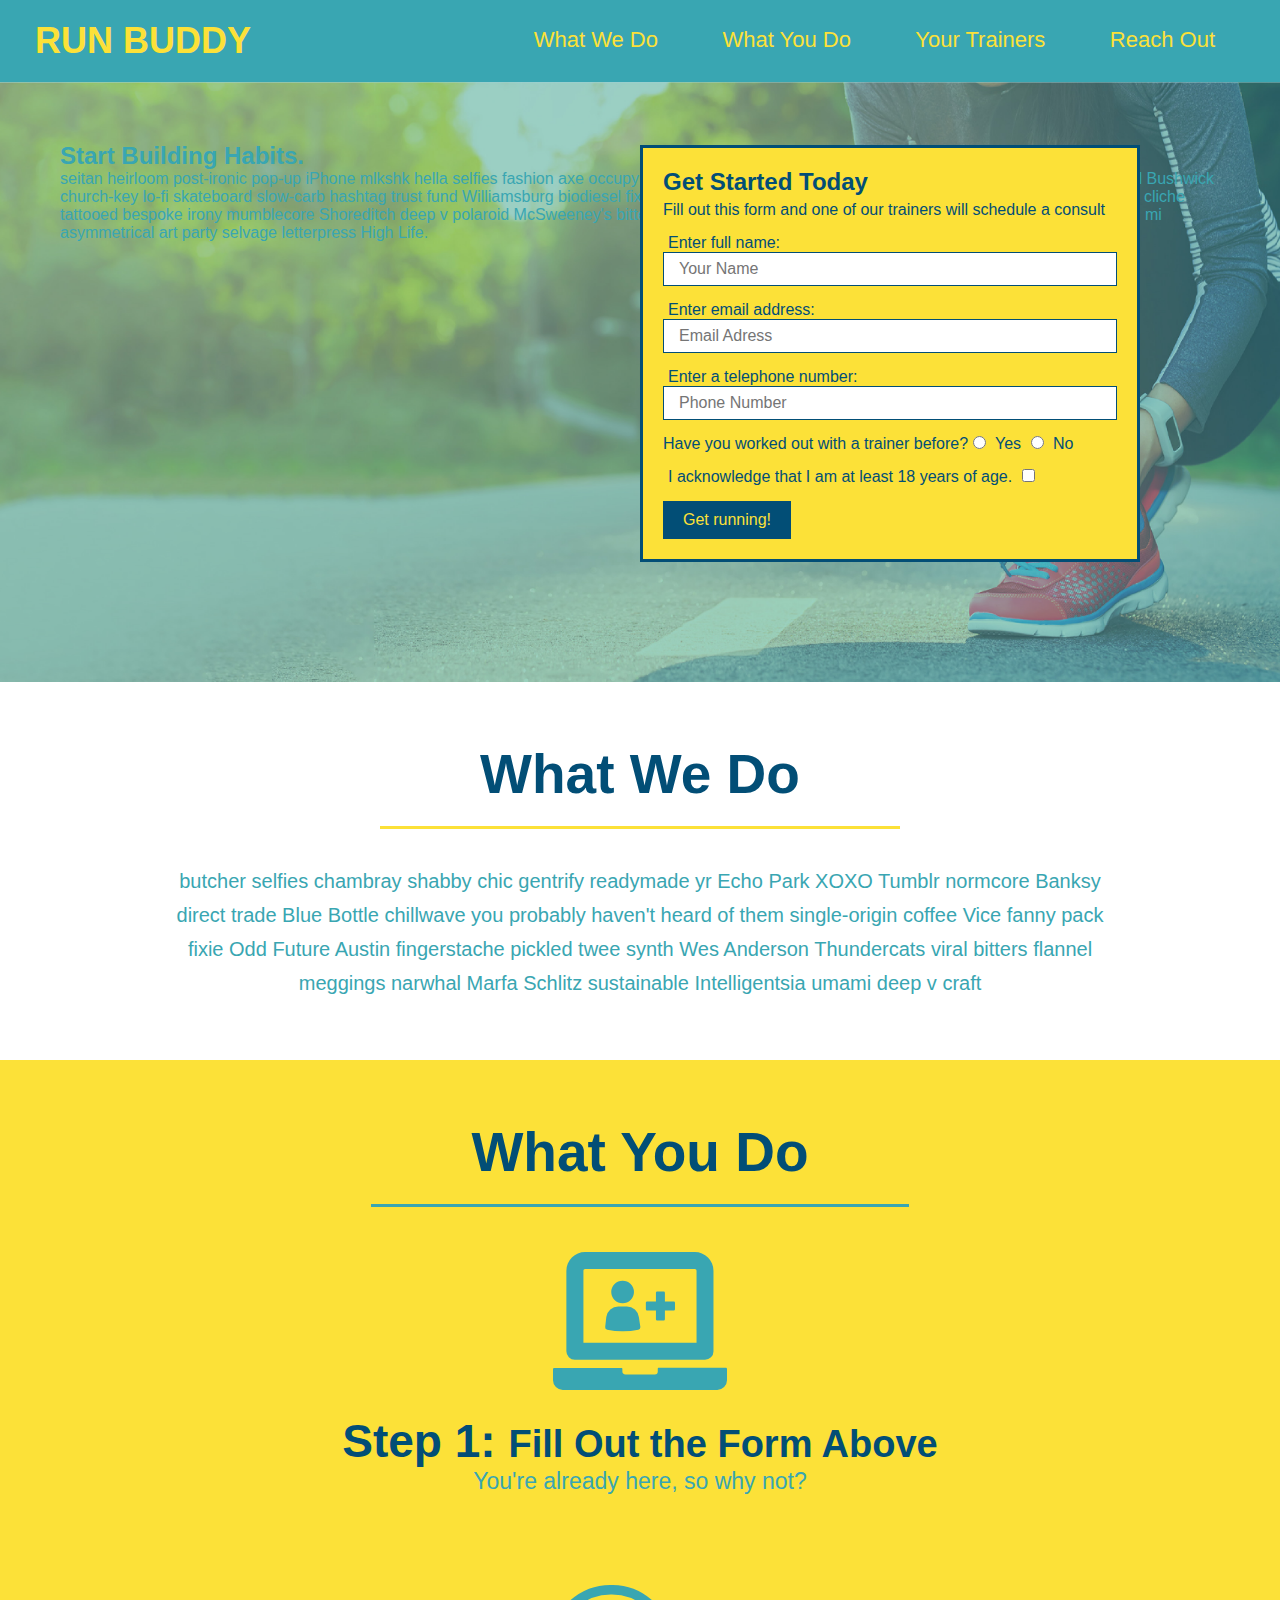
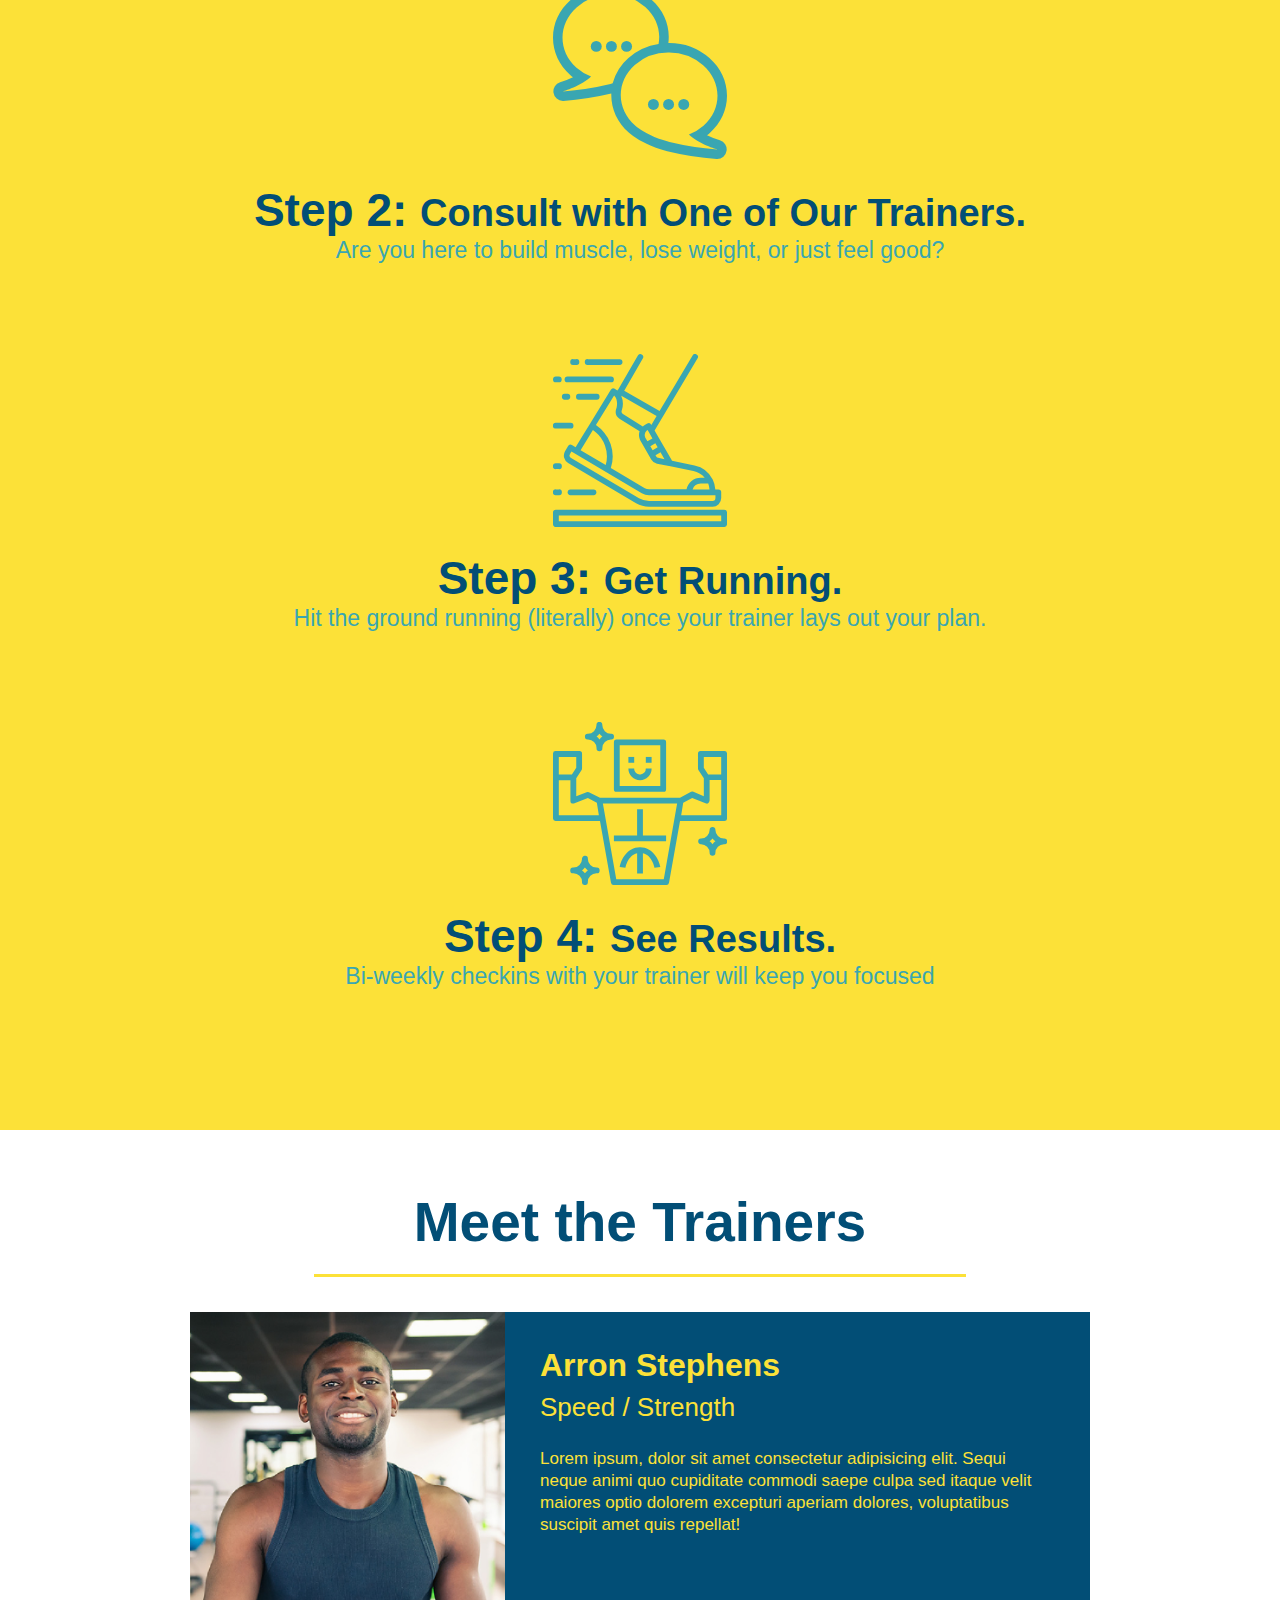
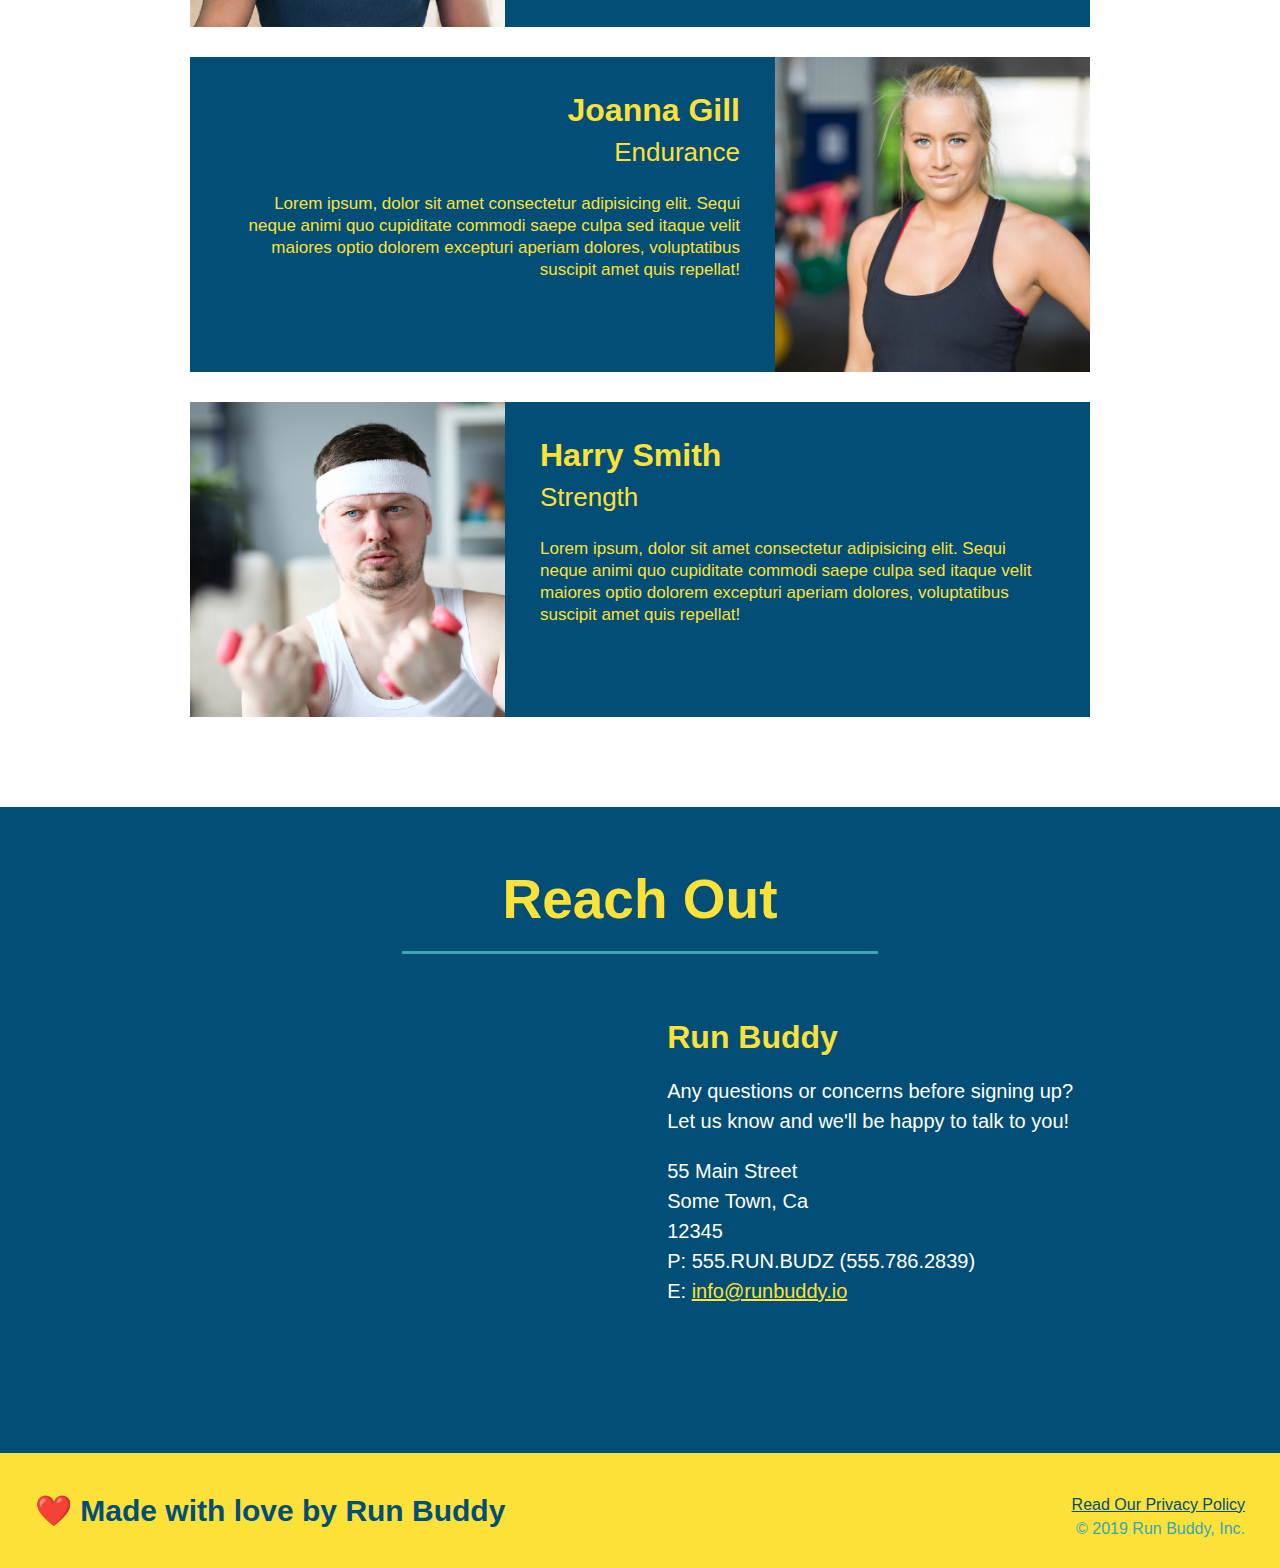
==== index.html @ 51c4d9de "add content to hero, replace image" ====
<!DOCTYPE html>
<html lang="en">
    <head>
        <meta charset="UTF-8" />
        <link rel="stylesheet" href="./assets/css/style.css" />
        <title>Run Buddy</title>
    </head>

    <body>
        <!--navigation-->
        <header>
            <h1>
                <a href="/">RUN BUDDY</a>
            </h1>
            <nav>
                <!--Unordered list element-->
                <ul>
                    <!--List item element-->
                    <li>
                        <!--Anchor element-->
                        <a href="./index.html#what-we-do">What We Do</a>
                    </li>
                    <li>
                        <a href="./index.html#what-you-do">What You Do</a>
                    </li>
                    <li>
                        <a href="./index.html#your-trainers">Your Trainers</a>
                    </li>
                    <li>
                        <a href="./index.html#reach-out">Reach Out</a>
                    </li>
                </ul>
            </nav>
        </header>

        <!--hero/jumbotron-->
        <section class="hero">
            <div class="hero-cta">
                <h2>Start Building Habits.</h2>
                <p>
                    seitan heirloom post-ironic pop-up iPhone mlkshk hella selfies fashion axe occupy readymade put a bird on it messenger bag Wes Anderson Schlitz plaid Bushwick church-key lo-fi skateboard slow-carb hashtag trust fund Williamsburg biodiesel fixie farm-to-table 8-bit banjo XOXO Banksy chillwave bicycle rights retro cliche tattooed bespoke irony mumblecore Shoreditch deep v polaroid McSweeney's bitters cray gentrify tofu Marfa you probably haven't heard of them yr banh mi asymmetrical art party selvage letterpress High Life.
                </p>
            </div>
            <div class="hero-form">
                <h3>Get Started Today</h3>
                <p>Fill out this form and one of our trainers will schedule a consult</p>
                <!--Add form element-->
                <form>
                    <!--Name entry-->
                    <label for="name">Enter full name:</label>
                    <input type="text" placeholder="Your Name" name="name" id="name" class="form-input" >

                    <!--Email entry-->
                    <label for="email">Enter email address:</label>
                    <input type="email" placeholder="Email Adress" name="email" id="email" class="form-input" >

                    <!--Phone entry-->
                    <label for="phone">Enter a telephone number:</label>
                    <input type="tel" placeholder="Phone Number" name="phone" id="phone" class="form-input"  >

                    <!--Radio button for working with trainer-->
                    <p>
                        Have you worked out with a trainer before?
                        <!--Radio Yes-->
                        <input type="radio" name="trainer-confirm" id="trainer-yes" />
                        <label for="trainer-yes">Yes</label>
                        <!--Radio No-->
                        <input type="radio" name="trainer-confirm" id="trainer-no" />
                        <label for="trainer-no">No</label>
                    </p>

                    <!--18 years old?-->
                    <p>
                        <label for="checkbox">
                            I acknowledge that I am at least 18 years of age.
                        </label>
                        <input type="checkbox" name="age-confirm" id="checkbox" />
                    </p>

                    <!--Submit button-->
                    <button type="submit">
                        Get running!
                    </button>
                </form>
            </div>
        </section>

        <!--"what we do" section-->
        <section id="what-we-do" class="intro">
            <h2 class="section-title primary-border">What We Do</h2>
            <p>
                butcher selfies chambray shabby chic gentrify readymade yr Echo Park XOXO Tumblr normcore Banksy direct trade Blue Bottle chillwave you probably haven't heard of them single-origin coffee Vice fanny pack fixie Odd Future Austin fingerstache pickled twee synth Wes Anderson Thundercats viral bitters flannel meggings narwhal Marfa Schlitz sustainable Intelligentsia umami deep v craft
              </p>
        </section>
        
        <!--"what you do" section-->
        <section id="what-you-do" class="steps">
            <h2 class="section-title secondary-border">What You Do</h2>

            <div>
                <img src="./assets/images/step-1.svg" alt="" />
                <h3>Step 1: <span>Fill Out the Form Above</span></h3>
                <p>You're already here, so why not?</p>
            </div>

            <div>
                <img src="./assets/images/step-2.svg" alt="" />
                <h3>Step 2: <span>Consult with One of Our Trainers.</span></h3>
                <p>Are you here to build muscle, lose weight, or just feel good?</p>
            </div>

            <div>
                <img src="./assets/images/step-3.svg" alt="" />
                <h3>Step 3: <span>Get Running.</span></h3>
                <p>Hit the ground running (literally) once your trainer lays out your plan.</p>
            </div>

            <div>
                <img src="./assets/images/step-4.svg" alt="" />
                <h3>Step 4: <span>See Results.</span></h3>
                <p>Bi-weekly checkins with your trainer will keep you focused</p>
            </div>
        </section>
        
        <!--"meet the trainers" section-->
            <section id="your-trainers" class="trainers">
                <h2 class="section-title primary-border">Meet the Trainers</h2>
                <article class="trainer">
                    <img src="./assets/images/trainer-1.jpg" alt="Arron Stephens in his workout clothes, ready to pump iron" />
                    <div class="trainer-bio text-left">
                        <h3>Arron Stephens</h3>
                        <h4>Speed / Strength</h4>
                        <p>
                            Lorem ipsum, dolor sit amet consectetur adipisicing elit. Sequi neque animi quo cupiditate commodi saepe culpa sed itaque velit maiores optio dolorem excepturi aperiam dolores, voluptatibus suscipit amet quis repellat!
                        </p>
                    </div>
                </article>

                <article class="trainer">
                    <div class="trainer-bio text-right">
                        <h3>Joanna Gill</h3>
                        <h4>Endurance</h4>
                        <p>
                            Lorem ipsum, dolor sit amet consectetur adipisicing elit. Sequi neque animi quo cupiditate commodi saepe culpa sed itaque velit maiores optio dolorem excepturi aperiam dolores, voluptatibus suscipit amet quis repellat!
                        </p>
                    </div>
                    <img src="./assets/images/trainer-2.jpg" alt="Joanna Gill cooling off after a workout" />
                </article>

                <article class="trainer">
                    <img src="./assets/images/trainer-3.jpg" alt="Harry Smith wearing a headband and lifting comically small pink weights" />
                    <div class="trainer-bio text-left">
                        <h3>Harry Smith</h3>
                        <h4>Strength</h4>
                        <p>
                            Lorem ipsum, dolor sit amet consectetur adipisicing elit. Sequi neque animi quo cupiditate commodi saepe culpa sed itaque velit maiores optio dolorem excepturi aperiam dolores, voluptatibus suscipit amet quis repellat!
                        </p>
                    </div>
                </article>
            </section>
            
        <!--"reach out" section-->
            <section id="reach-out" class="contact">
                <h2 class="section-title secondary-border">Reach Out</h2>
                <div class="contact-info">
                    <iframe 
                        src="https://www.google.com/maps/embed?pb=!1m18!1m12!1m3!1d3147.1079747227936!2d-120.42364418397035!3d37.92790791110593!2m3!1f0!2f0!3f0!3m2!1i1024!2i768!4f13.1!3m3!1m2!1s0x8090c49129b6ac57%3A0xb56c7eb95a2cd8bd!2sMain%20St%2C%20California%2095327!5e0!3m2!1sen!2sus!4v1616426329495!5m2!1sen!2sus" 
                        width="400" 
                        height="400" 
                        style="border:0;" 
                        allowfullscreen=""
                        loading="lazy">
                    </iframe>
                 <div>
                        <h3>Run Buddy</h3>
                        <p>
                            Any questions or concerns before signing up?
                            <br />
                            Let us know and we'll be happy to talk to you!
                        </p>
                        <address>
                            55 Main Street <br />
                            Some Town, Ca <br />
                            12345 <br />
                            P: 555.RUN.BUDZ (555.786.2839)<br/>
                            E: <a href="mailto: info@runbuddy.io">info@runbuddy.io</a>
                        </address>
                    </div>
                </div>
            </section>
        
        <!--footer-->
        <footer>
            <h2>❤️ Made with love by Run Buddy</h2>
            <div>
                <a href="./privacy-policy.html">Read Our Privacy Policy</a><br />
                &copy; 2019 Run Buddy, Inc.
            </div>
        </footer>
    </body>
</html>
---- assets/css/style.css ----
* {
    margin: 0;
    padding: 0;
    box-sizing: border-box;
}

body {
    color: #39a6b2;
    font-family: Helvetica, Arial, sans-serif;
}

header {
    padding: 20px 35px;
    background-color: #39a6b2;
}

header h1 {
    font-weight: bold;
    font-size: 36px;
    color: #fce138;
    margin: 0;
    display: inline;
}

header a {
    text-decoration: none;
    color: #fce138;
}

header nav {
    float: right;
    margin: 7px 0;
}

header nav ul li {
    display: inline;
}

header nav ul li a {
    margin: 0 30px;
    font-weight: lighter;
    font-size: 22px;
}

footer {
    background: #fce138;
    width: 100%;
    padding: 40px 35px;
}

footer h2 {
    display: inline;
    color: #024e76;
    font-size: 30px;
    margin: 0;
}

footer div {
    float: right;
    line-height: 1.5;
    text-align: right;
}

footer a {
    color: #024e76;
}

section {
    padding: 60px;
}

/* Hero Style Starts */

/*homepage hero*/
.hero {
    background-image: url("../images/hero-bg.jpg");
    height: 600px;
    background-size: cover;
    background-position: center;
    position: relative;
}

.hero-form {
    color: #024e76;
    background-color: #fce138;
    padding: 20px;
    width: 500px;
    border-style: solid;
    border-width: 3px;
    border-color: #024e76;
    position: absolute;
    bottom: 120px;
    right: 140px;
}

.hero-form p {
    margin: 5px 0 15px 0;
}

.hero-form h3 {
    font-size: 24px;
    margin: 0;
}

.form-input {
    border: 1px solid #024e76;
    display: block;
    padding: 7px 15px;
    font-size: 16px;
    color: #024e76;
    width: 100%;
    margin-bottom: 15px;
}

.hero-form label {
    margin: 0 5px;
}

.hero-form button {
    color: #fce138;
    background-color: #024e76;
    border: none;
    padding: 10px 20px;
    font-size: 16px;
}
/* Hero Style Ends */

.section-title {
    font-size: 55px;
    color: #024e76;
    margin-bottom: 35px;
    padding: 0 100px 20px 100px;
    display: inline-block;
    border-bottom: 3px solid;
}

.primary-border {
    border-color: #fce138;
}

.secondary-border {
    border-color: #39a6b2;
}

/*What We Do Style*/
.intro {
    text-align: center;
}

.intro p {
    line-height: 1.7;
    color: #39a6b2;
    width: 80%;
    font-size: 20px;
    margin: 0 auto;
}
/* What We Do Style Ends */

/*What You Do Style*/
.steps {
    text-align: center;
    background: #fce138;
}

.steps div {
    margin-bottom: 80px;
}

.steps img {
    width: 15%;
    margin: 10px 0;
}

.steps h3 {
    color: #024e76;
    font-size: 46px;
    margin-top: 10px;
}

.steps p {
    color: #39a6b2;
    font-size: 23px;
}

.steps span {
    font-size: 38px;
}
/*What You Do Style Ends*/

/*Meet the Trainers Style*/
.trainers {
    text-align: center;
}

.trainer {
    width: 900px;
    margin: 0 auto 30px auto;
    background: #024e76;
    color: #fce138;
    overflow: auto;
}

.trainer img {
    width: 35%;
    float: left;
}

.trainer-bio {
    padding: 35px;
    float: left;
    width: 65%;
}

.text-left {
    text-align: left;
}

.text-right {
    text-align: right;
}

.trainer-bio h3 {
    font-size: 32px;
    margin-bottom: 8px;
}

.trainer-bio h4 {
    font-weight: lighter;
    font-size: 26px;
    margin-bottom: 25px;
}

.trainer-bio p {
    font-size: 17px;
    line-height: 1.3;
}
/*Meet the Trainer Style ends*/

/*Reach Out Style*/
.contact {
    background-color: #024e76;
    text-align: center;
}

.contact h2 {
    color: #fce138;
}

.contact-info iframe {
    width: 400px;
    height: 400px;
}

.contact-info div {
    width: 410px;
    display: inline-block;
    vertical-align: top;
    text-align: left;
    margin: 30px 0 0 60px;
    color: white;
}

.contact-info h3 {
    color: #fce138;
    font-size: 32px;
}

.contact-info p, .contact-info address {
    margin: 20px 0;
    line-height: 1.5;
    font-size: 20px;
    font-style: normal;
}

.contact-info a {
    color: #fce138;
}
/*Reach Out Style Ends*/
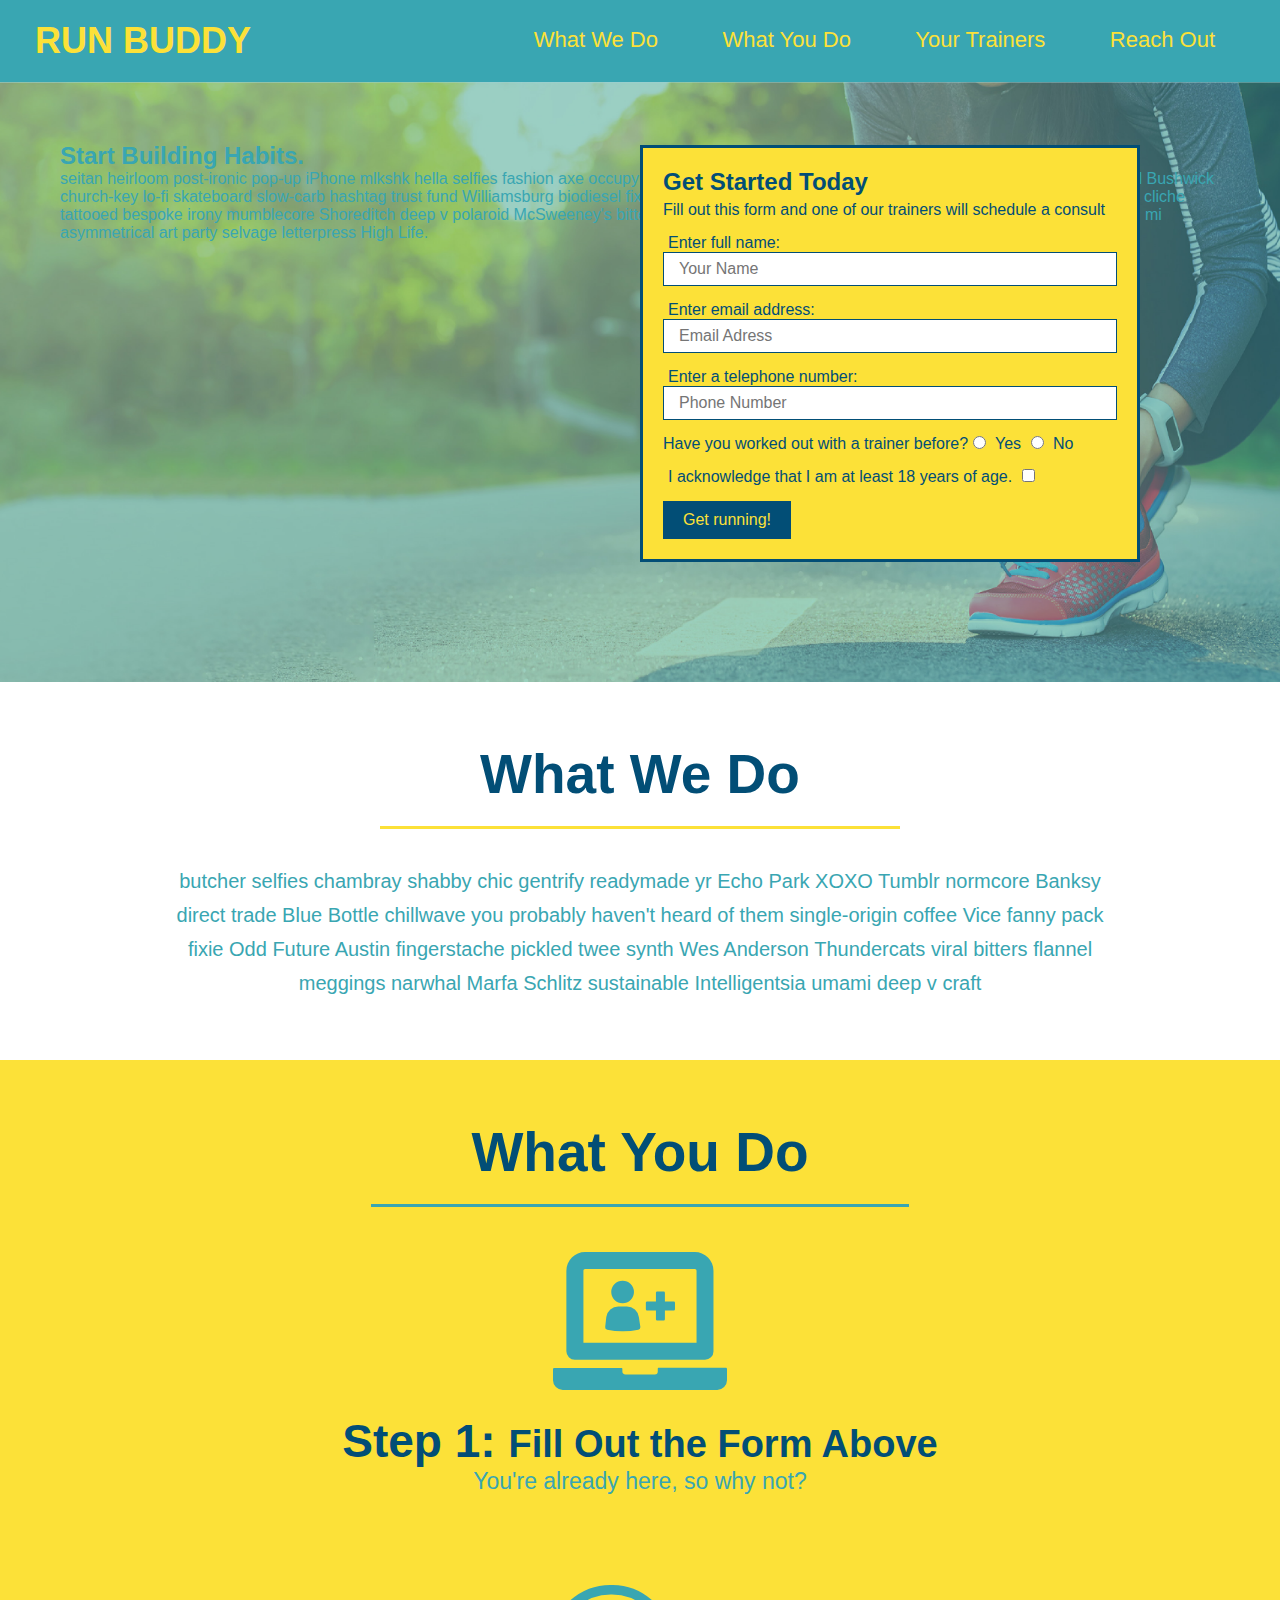
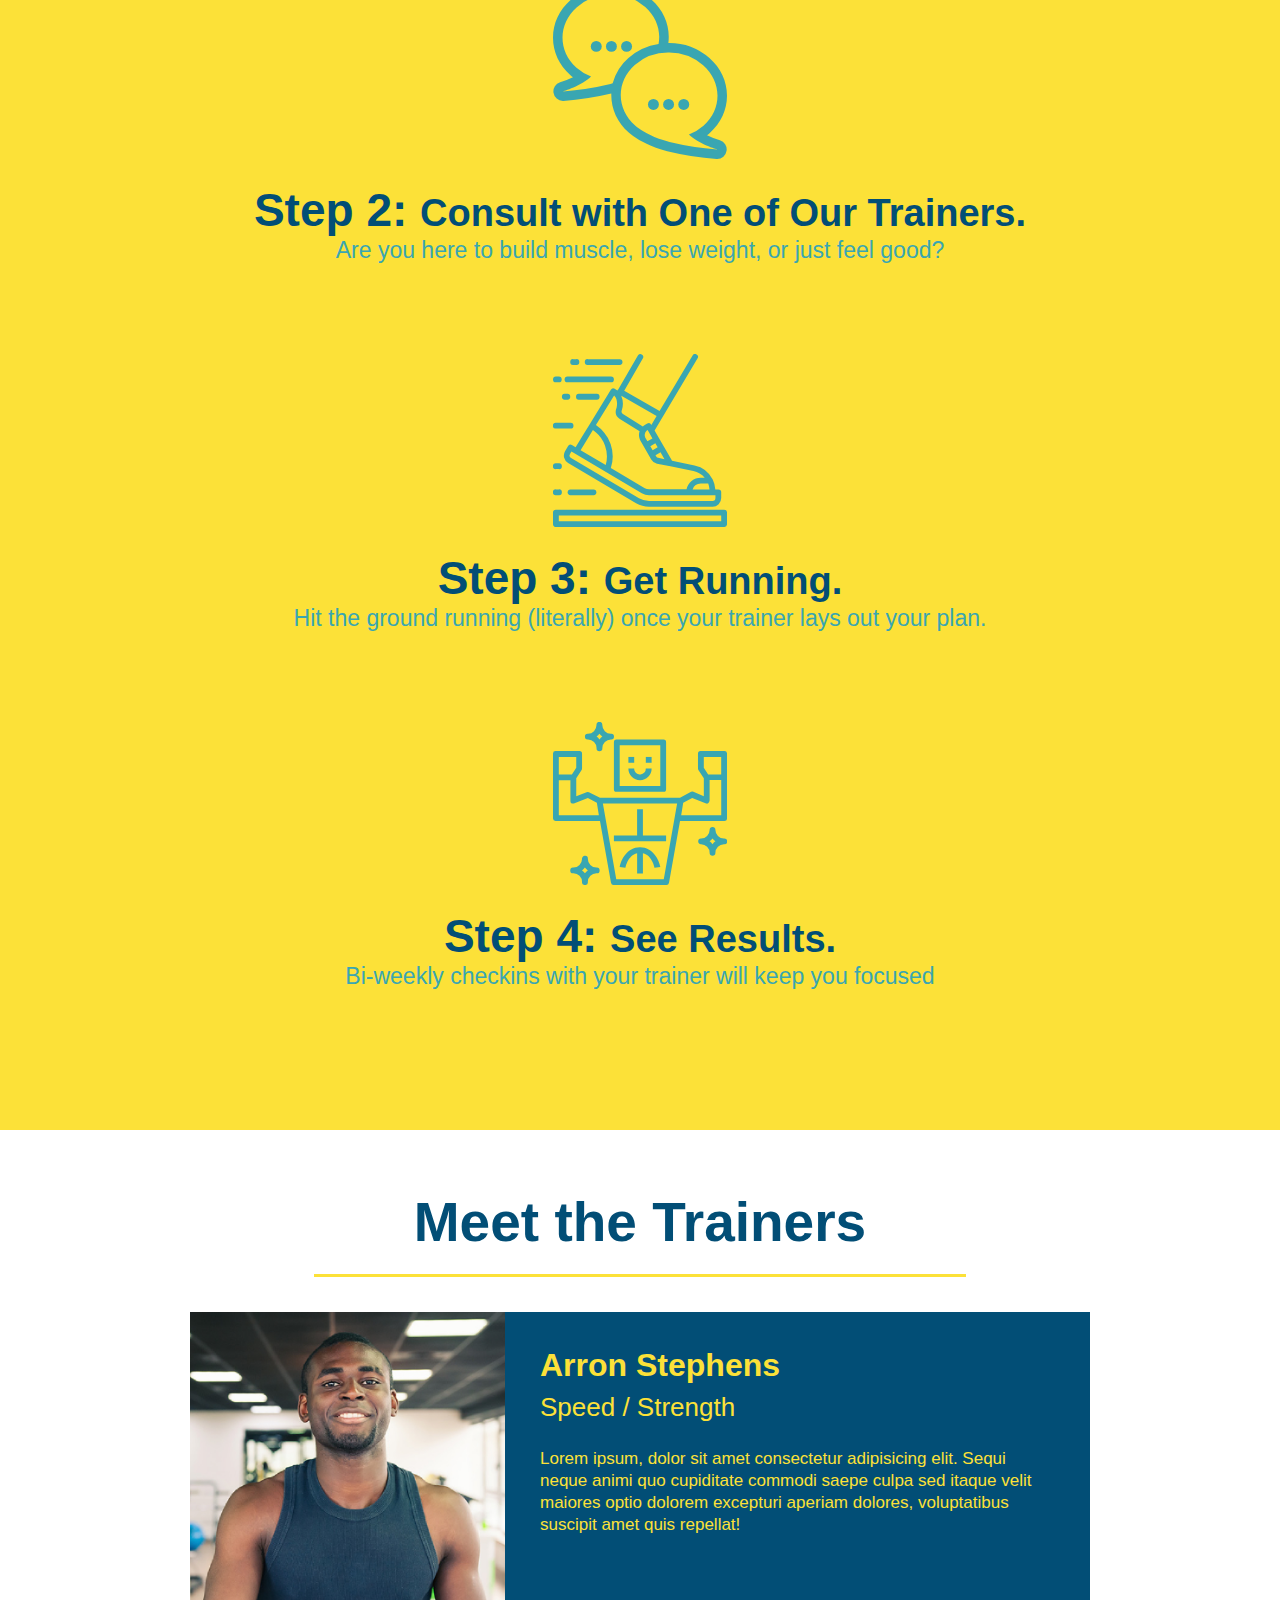
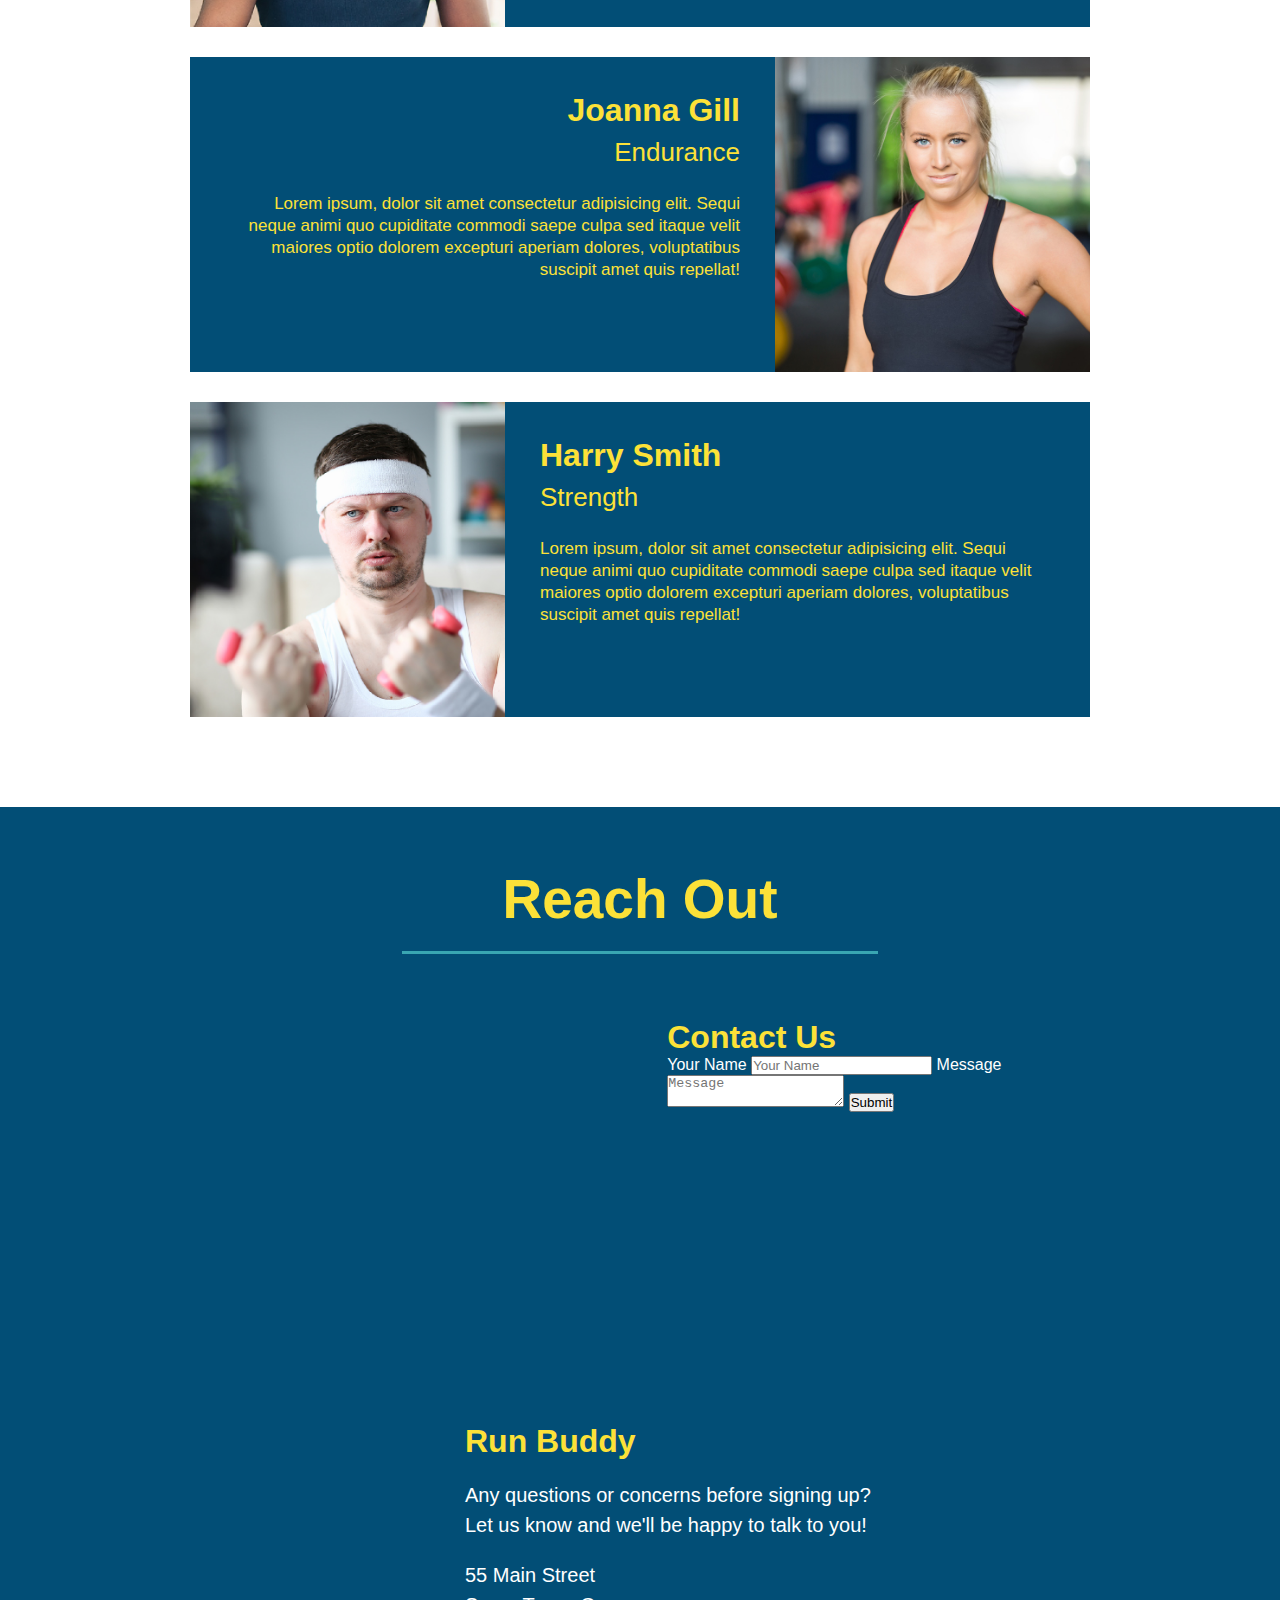
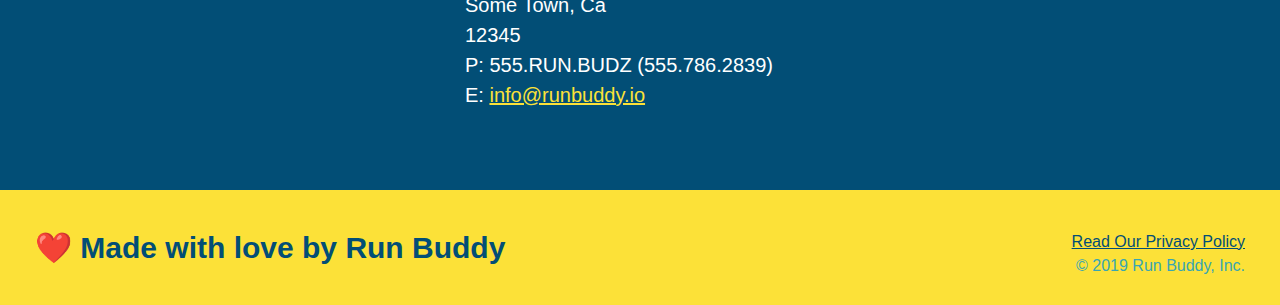
==== commit 13322ed3: "add contact form" ====
--- a/index.html
+++ b/index.html
@@ -171,6 +171,18 @@
                         allowfullscreen=""
                         loading="lazy">
                     </iframe>
+                    <div class="contact-form">
+                        <h3>Contact Us</h3>
+                        <form>
+                           <label for="contact-name">Your Name</label>
+                           <input type="text" id="contact-name" placeholder="Your Name" />
+                      
+                           <label for="contact-message">Message</label>
+                           <textarea id="contact-message" placeholder="Message"></textarea>
+                      
+                           <button type="submit">Submit</button>
+                          </form>
+                      </div>
                  <div>
                         <h3>Run Buddy</h3>
                         <p>
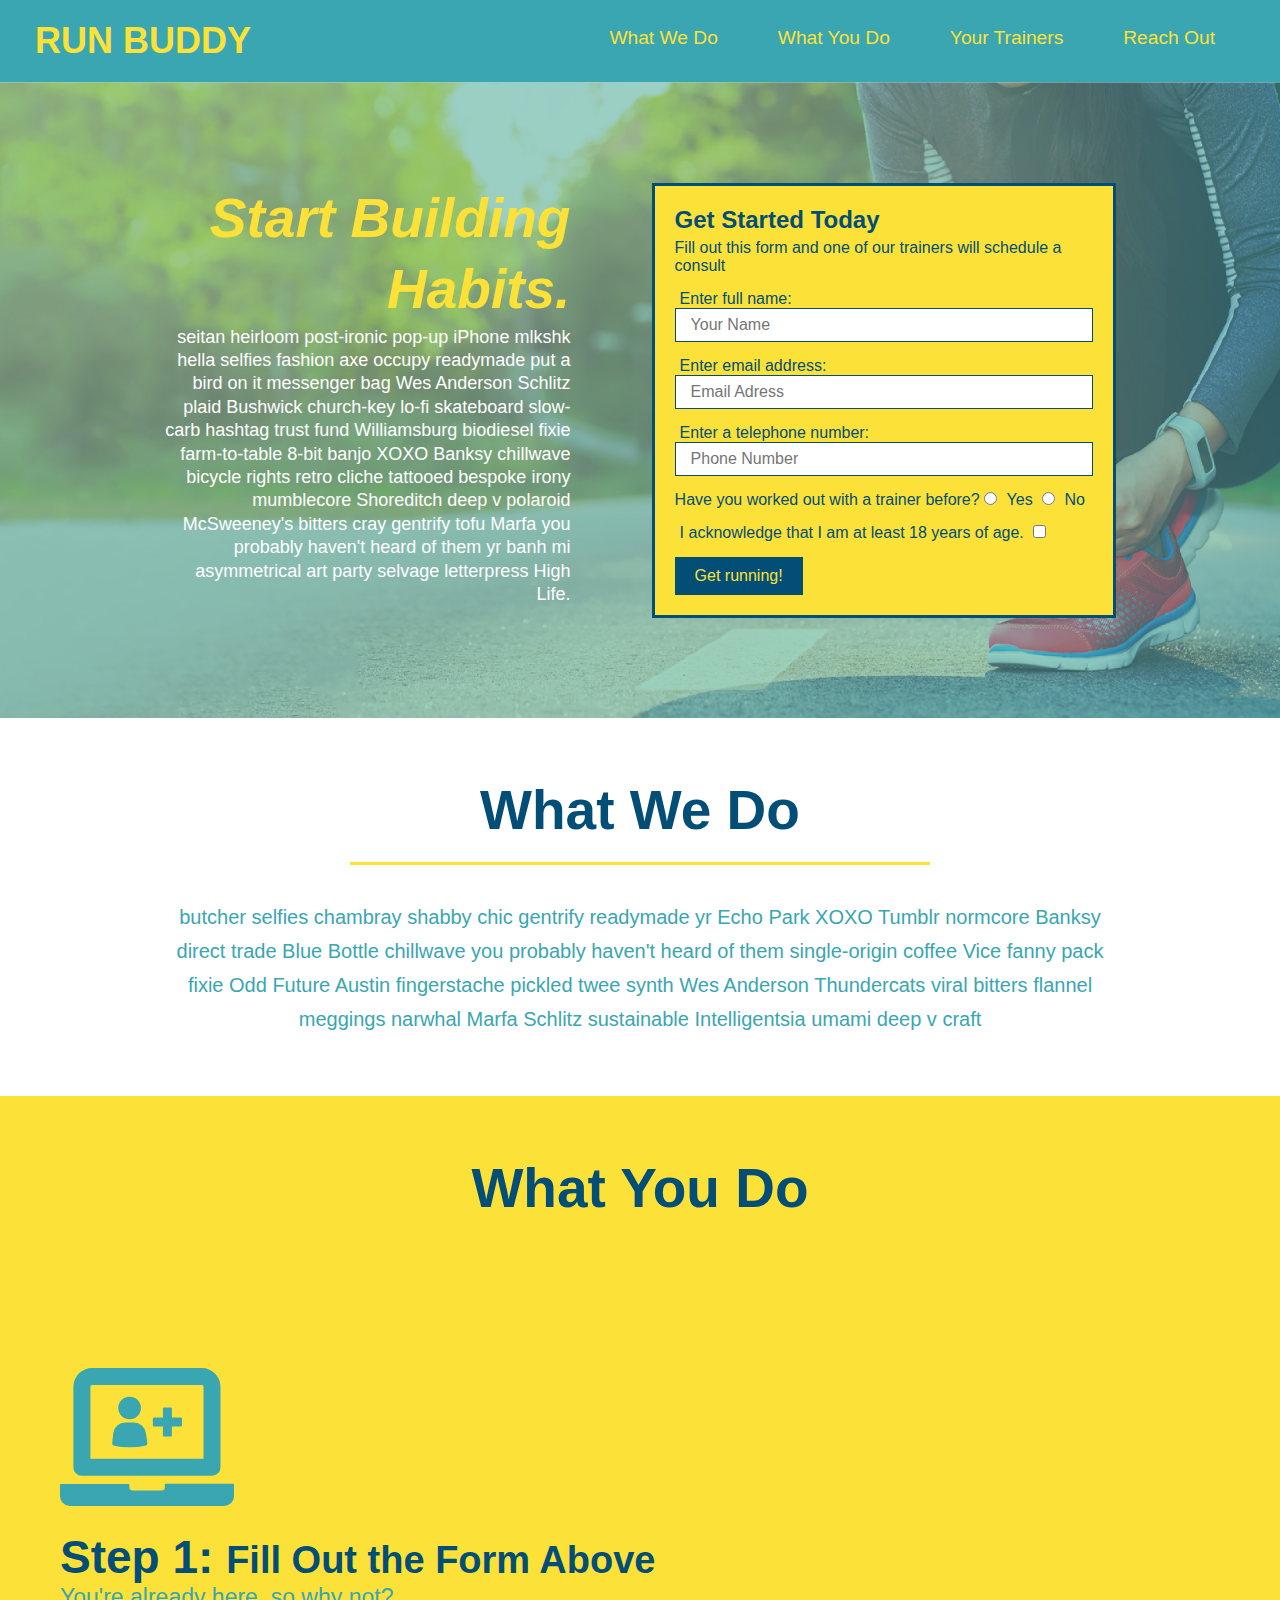
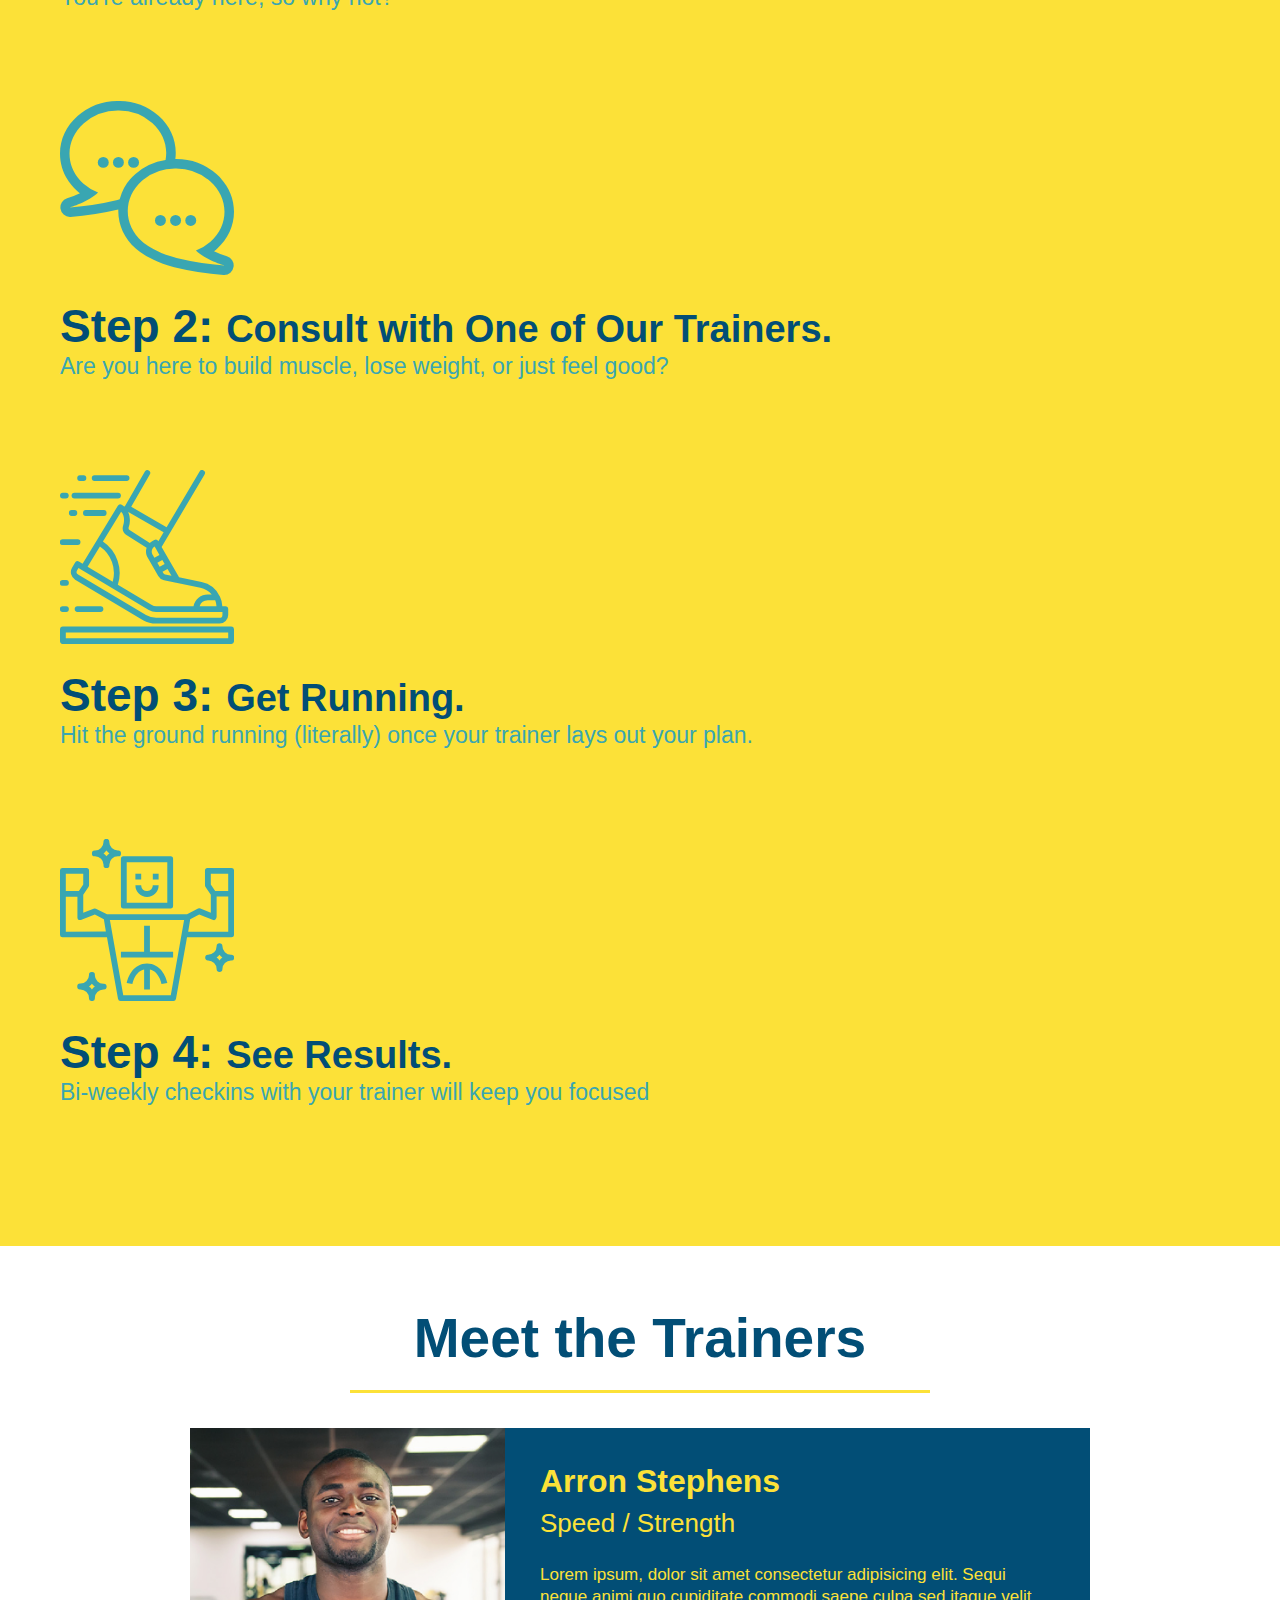
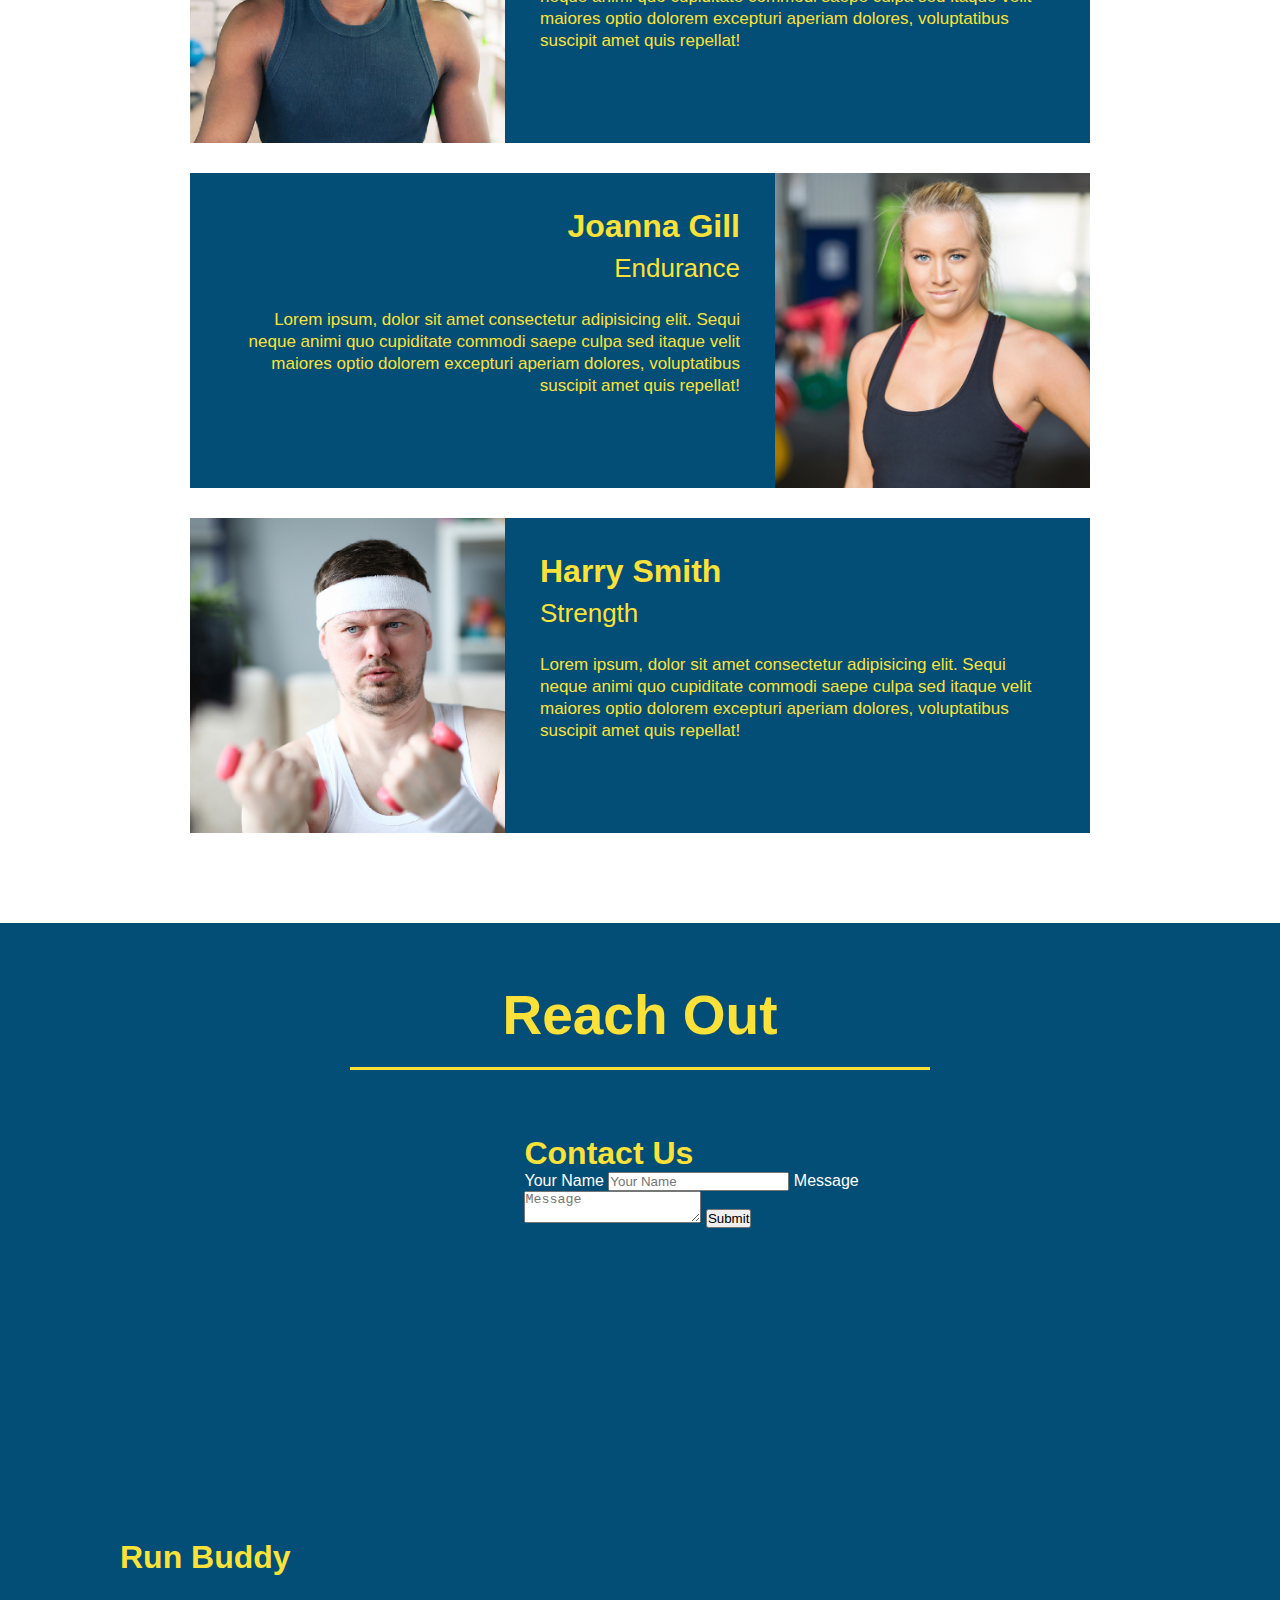
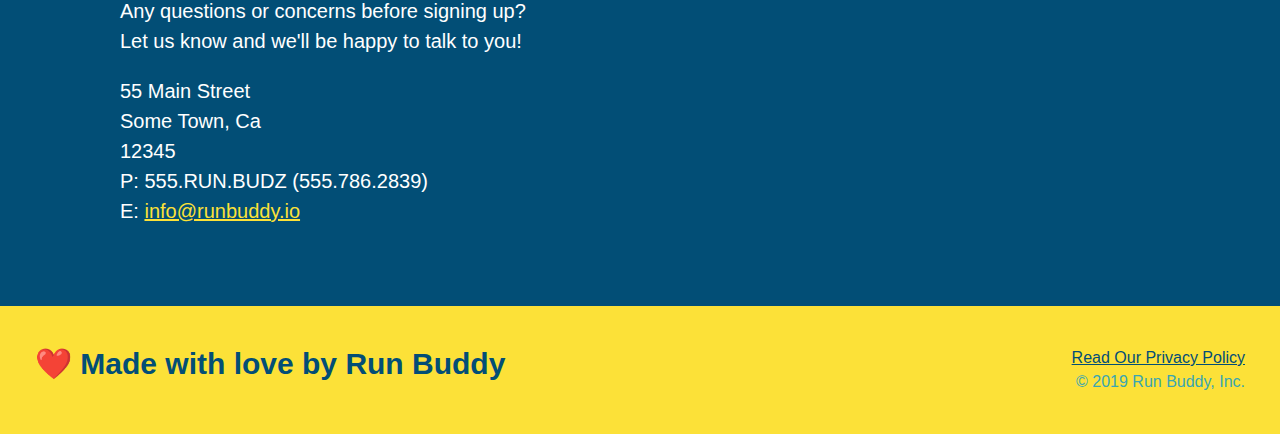
==== commit ac1ad960: "center section titles using flexbox" ====
--- a/index.html
+++ b/index.html
@@ -87,15 +87,25 @@
 
         <!--"what we do" section-->
         <section id="what-we-do" class="intro">
-            <h2 class="section-title primary-border">What We Do</h2>
-            <p>
-                butcher selfies chambray shabby chic gentrify readymade yr Echo Park XOXO Tumblr normcore Banksy direct trade Blue Bottle chillwave you probably haven't heard of them single-origin coffee Vice fanny pack fixie Odd Future Austin fingerstache pickled twee synth Wes Anderson Thundercats viral bitters flannel meggings narwhal Marfa Schlitz sustainable Intelligentsia umami deep v craft
-              </p>
+            <div class="flex-row">
+                <h2 class="section-title primary-border">
+                    What We Do
+                </h2>
+            </div>
+            <div class="flex-row">
+                <p>
+                    butcher selfies chambray shabby chic gentrify readymade yr Echo Park XOXO Tumblr normcore Banksy direct trade Blue Bottle chillwave you probably haven't heard of them single-origin coffee Vice fanny pack fixie Odd Future Austin fingerstache pickled twee synth Wes Anderson Thundercats viral bitters flannel meggings narwhal Marfa Schlitz sustainable Intelligentsia umami deep v craft
+                </p>
+            </div>
         </section>
         
         <!--"what you do" section-->
         <section id="what-you-do" class="steps">
-            <h2 class="section-title secondary-border">What You Do</h2>
+            <div class="flex-row">
+                <h2 class="section-title primary-border">
+                    What You Do
+                </h2>
+            </div>
 
             <div>
                 <img src="./assets/images/step-1.svg" alt="" />
@@ -124,7 +134,11 @@
         
         <!--"meet the trainers" section-->
             <section id="your-trainers" class="trainers">
-                <h2 class="section-title primary-border">Meet the Trainers</h2>
+                <div class="flex-row">
+                    <h2 class="section-title primary-border">
+                        Meet the Trainers
+                    </h2>
+                </div>
                 <article class="trainer">
                     <img src="./assets/images/trainer-1.jpg" alt="Arron Stephens in his workout clothes, ready to pump iron" />
                     <div class="trainer-bio text-left">
@@ -161,7 +175,11 @@
             
         <!--"reach out" section-->
             <section id="reach-out" class="contact">
-                <h2 class="section-title secondary-border">Reach Out</h2>
+                <div class="flex-row">
+                    <h2 class="section-title primary-border">
+                        Reach Out
+                    </h2>
+                </div>
                 <div class="contact-info">
                     <iframe 
                         src="https://www.google.com/maps/embed?pb=!1m18!1m12!1m3!1d3147.1079747227936!2d-120.42364418397035!3d37.92790791110593!2m3!1f0!2f0!3f0!3m2!1i1024!2i768!4f13.1!3m3!1m2!1s0x8090c49129b6ac57%3A0xb56c7eb95a2cd8bd!2sMain%20St%2C%20California%2095327!5e0!3m2!1sen!2sus!4v1616426329495!5m2!1sen!2sus" 
--- a/assets/css/style.css
+++ b/assets/css/style.css
@@ -12,6 +12,9 @@
 header {
     padding: 20px 35px;
     background-color: #39a6b2;
+    display: flex;
+    justify-content: space-between;
+    flex-wrap: wrap;
 }
 
 header h1 {
@@ -19,7 +22,6 @@
     font-size: 36px;
     color: #fce138;
     margin: 0;
-    display: inline;
 }
 
 header a {
@@ -28,35 +30,39 @@
 }
 
 header nav {
-    float: right;
     margin: 7px 0;
 }
 
-header nav ul li {
-    display: inline;
+header nav ul {
+    display: flex;
+    flex-wrap: wrap;
+    justify-content: space-between;
+    align-items: center;
+    list-style: none;
 }
 
 header nav ul li a {
     margin: 0 30px;
     font-weight: lighter;
-    font-size: 22px;
+    font-size: 1.5vw;
 }
 
 footer {
     background: #fce138;
     width: 100%;
     padding: 40px 35px;
+    display: flex;
+    justify-content: space-between;
+    flex-wrap: wrap;
 }
 
 footer h2 {
-    display: inline;
     color: #024e76;
     font-size: 30px;
     margin: 0;
 }
 
 footer div {
-    float: right;
     line-height: 1.5;
     text-align: right;
 }
@@ -74,23 +80,37 @@
 /*homepage hero*/
 .hero {
     background-image: url("../images/hero-bg.jpg");
-    height: 600px;
     background-size: cover;
     background-position: center;
-    position: relative;
+    display: flex;
+    justify-content: center;
+    flex-wrap: wrap;
+}
+
+.hero-cta {
+    width: 35%;
+    text-align: right;
+    margin: 3.5%;
+    color: #fff;
+    font-size: 18px;
+    line-height: 1.3;
+}
+
+.hero-cta h2 {
+    font-style: italic;
+    font-size: 55px;
+    color: #fce138;
 }
 
 .hero-form {
     color: #024e76;
     background-color: #fce138;
     padding: 20px;
-    width: 500px;
     border-style: solid;
     border-width: 3px;
     border-color: #024e76;
-    position: absolute;
-    bottom: 120px;
-    right: 140px;
+    width: 40%;
+    margin: 3.5%;
 }
 
 .hero-form p {
@@ -128,10 +148,11 @@
 .section-title {
     font-size: 55px;
     color: #024e76;
-    margin-bottom: 35px;
-    padding: 0 100px 20px 100px;
-    display: inline-block;
     border-bottom: 3px solid;
+    padding-bottom: 20px;
+    text-align: center;
+    margin: 0 auto 35px auto;
+    width: 50%;
 }
 
 .primary-border {
@@ -143,9 +164,6 @@
 }
 
 /*What We Do Style*/
-.intro {
-    text-align: center;
-}
 
 .intro p {
     line-height: 1.7;
@@ -153,12 +171,12 @@
     width: 80%;
     font-size: 20px;
     margin: 0 auto;
+    text-align: center;
 }
 /* What We Do Style Ends */
 
 /*What You Do Style*/
 .steps {
-    text-align: center;
     background: #fce138;
 }
 
@@ -188,9 +206,6 @@
 /*What You Do Style Ends*/
 
 /*Meet the Trainers Style*/
-.trainers {
-    text-align: center;
-}
 
 .trainer {
     width: 900px;
@@ -239,7 +254,6 @@
 /*Reach Out Style*/
 .contact {
     background-color: #024e76;
-    text-align: center;
 }
 
 .contact h2 {
@@ -275,4 +289,8 @@
 .contact-info a {
     color: #fce138;
 }
-/*Reach Out Style Ends*/+/*Reach Out Style Ends*/
+
+.flex-row {
+    display: flex;
+}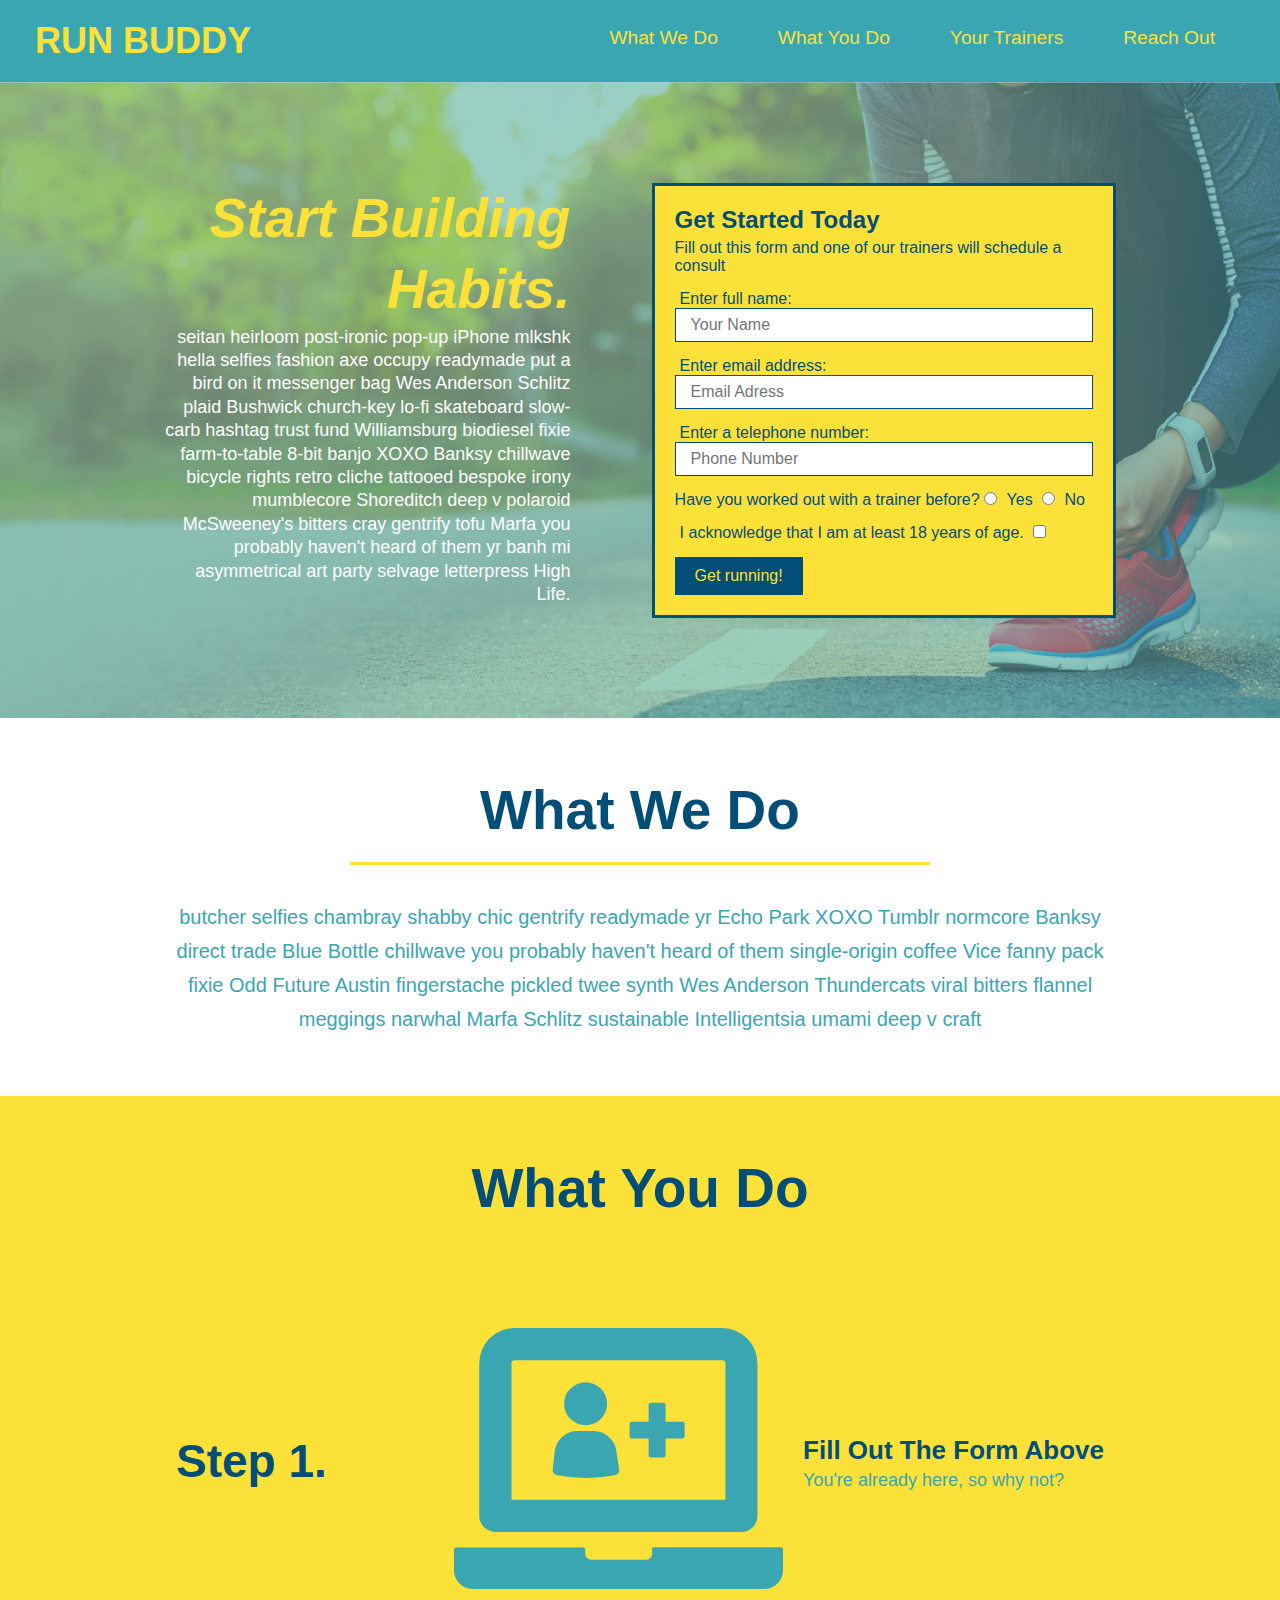
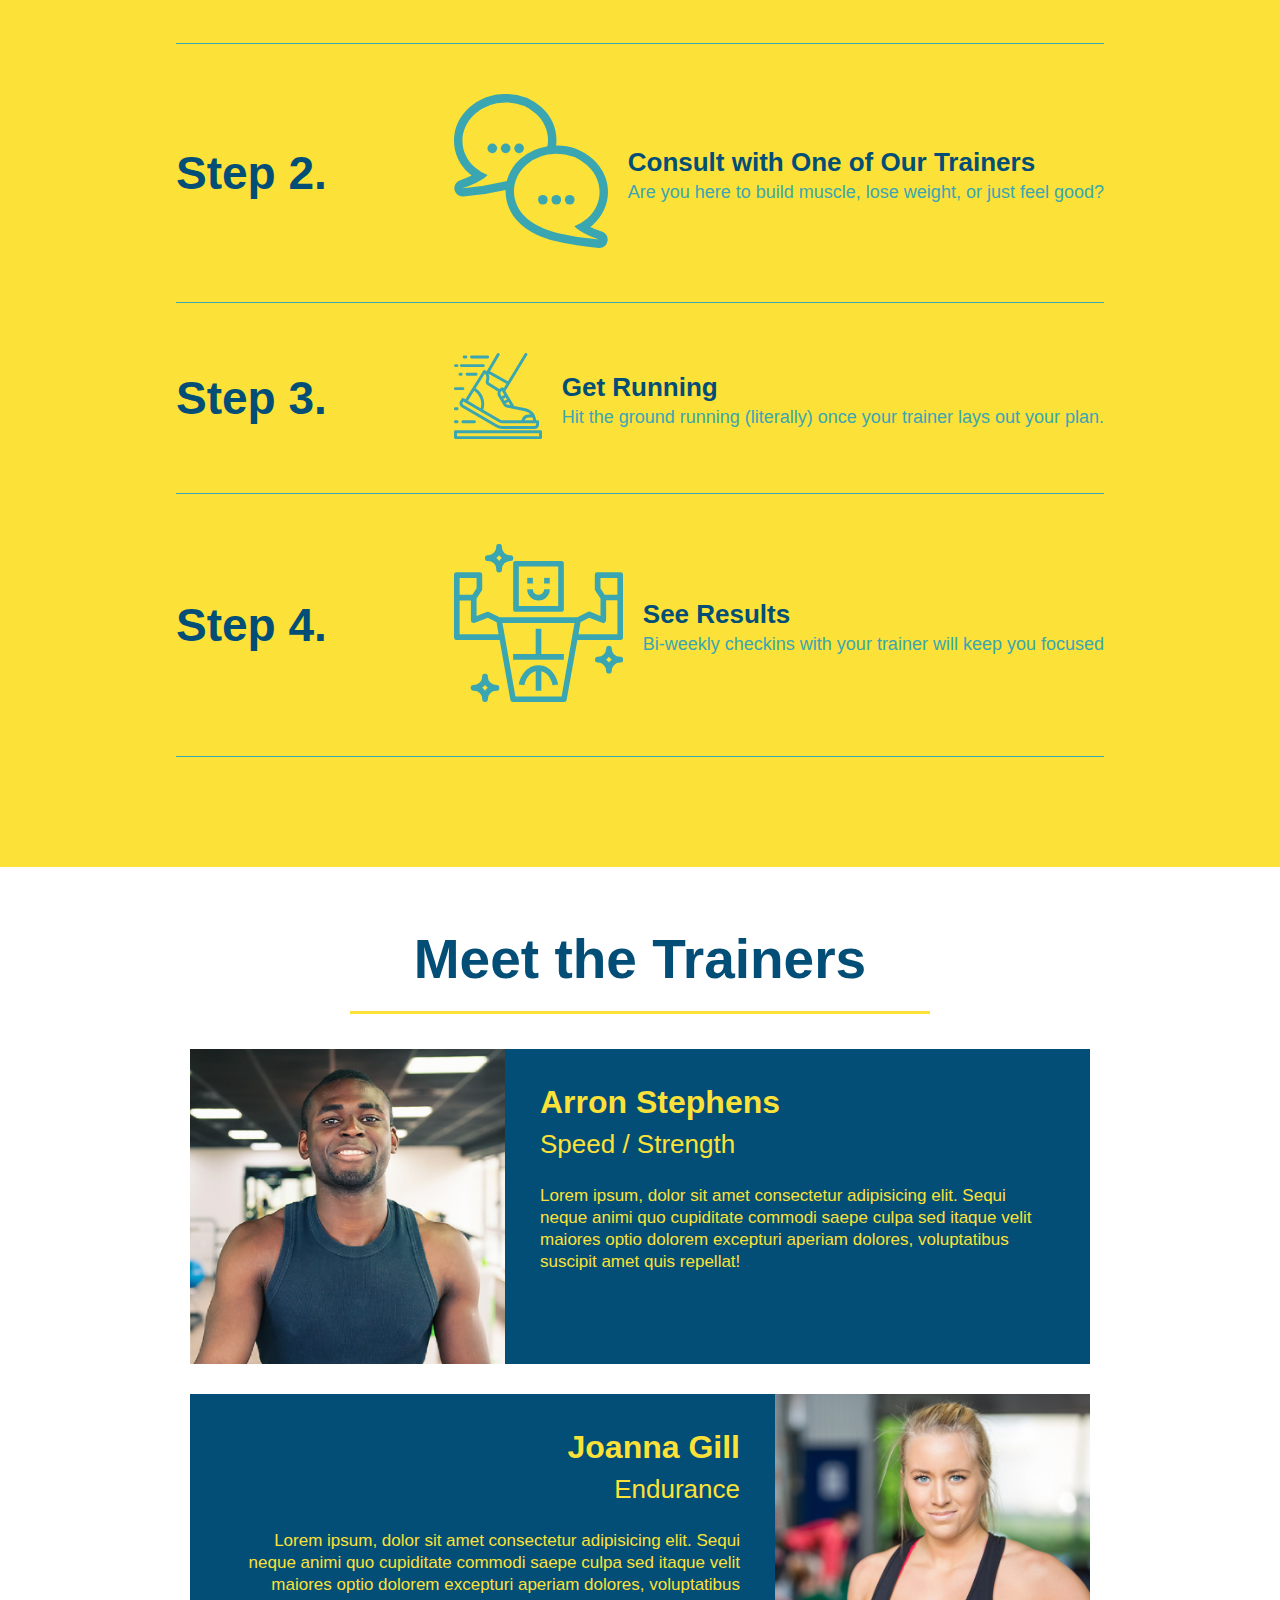
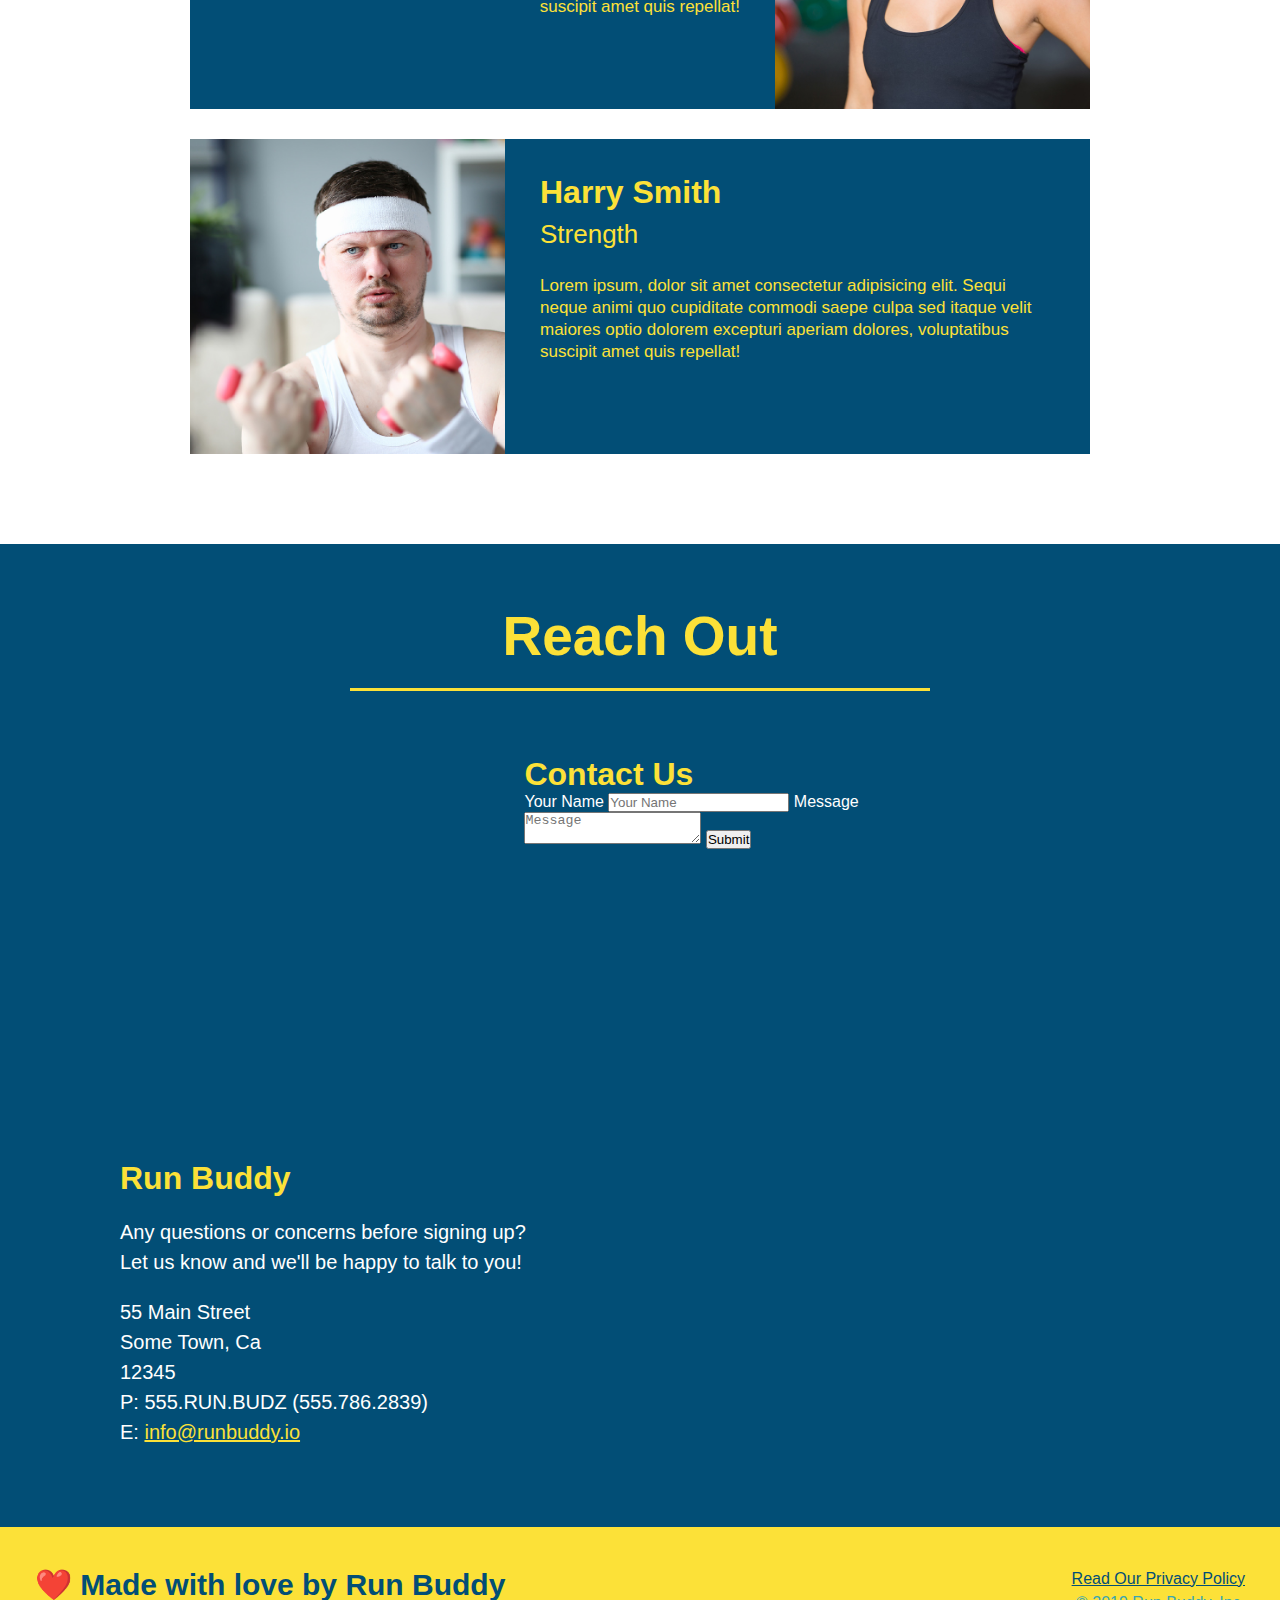
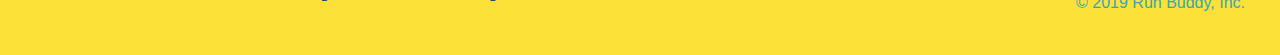
==== commit f84364d1: "add flexbox to steps" ====
--- a/index.html
+++ b/index.html
@@ -107,28 +107,56 @@
                 </h2>
             </div>
 
-            <div>
-                <img src="./assets/images/step-1.svg" alt="" />
-                <h3>Step 1: <span>Fill Out the Form Above</span></h3>
-                <p>You're already here, so why not?</p>
-            </div>
-
-            <div>
-                <img src="./assets/images/step-2.svg" alt="" />
-                <h3>Step 2: <span>Consult with One of Our Trainers.</span></h3>
-                <p>Are you here to build muscle, lose weight, or just feel good?</p>
-            </div>
-
-            <div>
-                <img src="./assets/images/step-3.svg" alt="" />
-                <h3>Step 3: <span>Get Running.</span></h3>
-                <p>Hit the ground running (literally) once your trainer lays out your plan.</p>
-            </div>
-
-            <div>
-                <img src="./assets/images/step-4.svg" alt="" />
-                <h3>Step 4: <span>See Results.</span></h3>
-                <p>Bi-weekly checkins with your trainer will keep you focused</p>
+            <div class="step">
+                <h3>Step 1.</h3>
+                <div class="step-info">
+                    <div class="step-img">
+                        <img src="./assets/images/step-1.svg" alt="" />
+                    </div>
+                    <div class="step-text">
+                        <h4>Fill Out The Form Above</h4>
+                        <p>You're already here, so why not?</p>
+                    </div>
+                </div>
+            </div>
+
+            <div class="step">
+                <h3>Step 2.</h3>
+                <div class="step-info">
+                    <div class="step-img">
+                        <img src="./assets/images/step-2.svg" alt="" />
+                    </div>
+                    <div class="step-text">
+                        <h4>Consult with One of Our Trainers</h4>
+                        <p>Are you here to build muscle, lose weight, or just feel good?</p>
+                    </div>
+                </div>
+            </div>
+
+            <div class="step">
+                <h3>Step 3.</h3>
+                <div class="step-info">
+                    <div class="step-img">
+                        <img src="./assets/images/step-3.svg" alt="" />
+                    </div>
+                    <div class="step-text">
+                        <h4>Get Running</h4>
+                        <p>Hit the ground running (literally) once your trainer lays out your plan.</p>
+                    </div>
+                </div>
+            </div>
+
+            <div class="step">
+                <h3>Step 4.</h3>
+                <div class="step-info">
+                    <div class="step-img">
+                        <img src="./assets/images/step-4.svg" alt="" />
+                    </div>
+                    <div class="step-text">
+                        <h4>See Results</h4>
+                        <p>Bi-weekly checkins with your trainer will keep you focused</p>
+                    </div>
+                </div>
             </div>
         </section>
         
--- a/assets/css/style.css
+++ b/assets/css/style.css
@@ -180,29 +180,48 @@
     background: #fce138;
 }
 
-.steps div {
-    margin-bottom: 80px;
-}
-
-.steps img {
-    width: 15%;
-    margin: 10px 0;
-}
-
-.steps h3 {
+.step {
+    margin: 50px auto;
+    padding-bottom: 50px;
+    width: 80%;
+    border-bottom: 1px solid #39a6b2;
+    display: flex;
+    flex-wrap: wrap;
+    align-items: center;
+    justify-content: 
+    space-between;
+}
+
+.step-info {
+    flex: 2 70%;
+    display: flex;
+    flex-wrap: wrap;
+    align-items: center;
+}
+
+.step-img {
+    flex: 1 12%;
+    margin-right: 20px;
+    max-width: 100%;
+}
+
+.step h3 {
     color: #024e76;
     font-size: 46px;
-    margin-top: 10px;
-}
-
-.steps p {
+    flex: 1 30%;
+}
+
+.step-text p {
     color: #39a6b2;
-    font-size: 23px;
-}
-
-.steps span {
-    font-size: 38px;
-}
+    font-size: 18px;
+}
+
+.step-text h4 {
+    font-size: 26px;
+    line-height: 1.5;
+    color: #024e76;
+}
+
 /*What You Do Style Ends*/
 
 /*Meet the Trainers Style*/
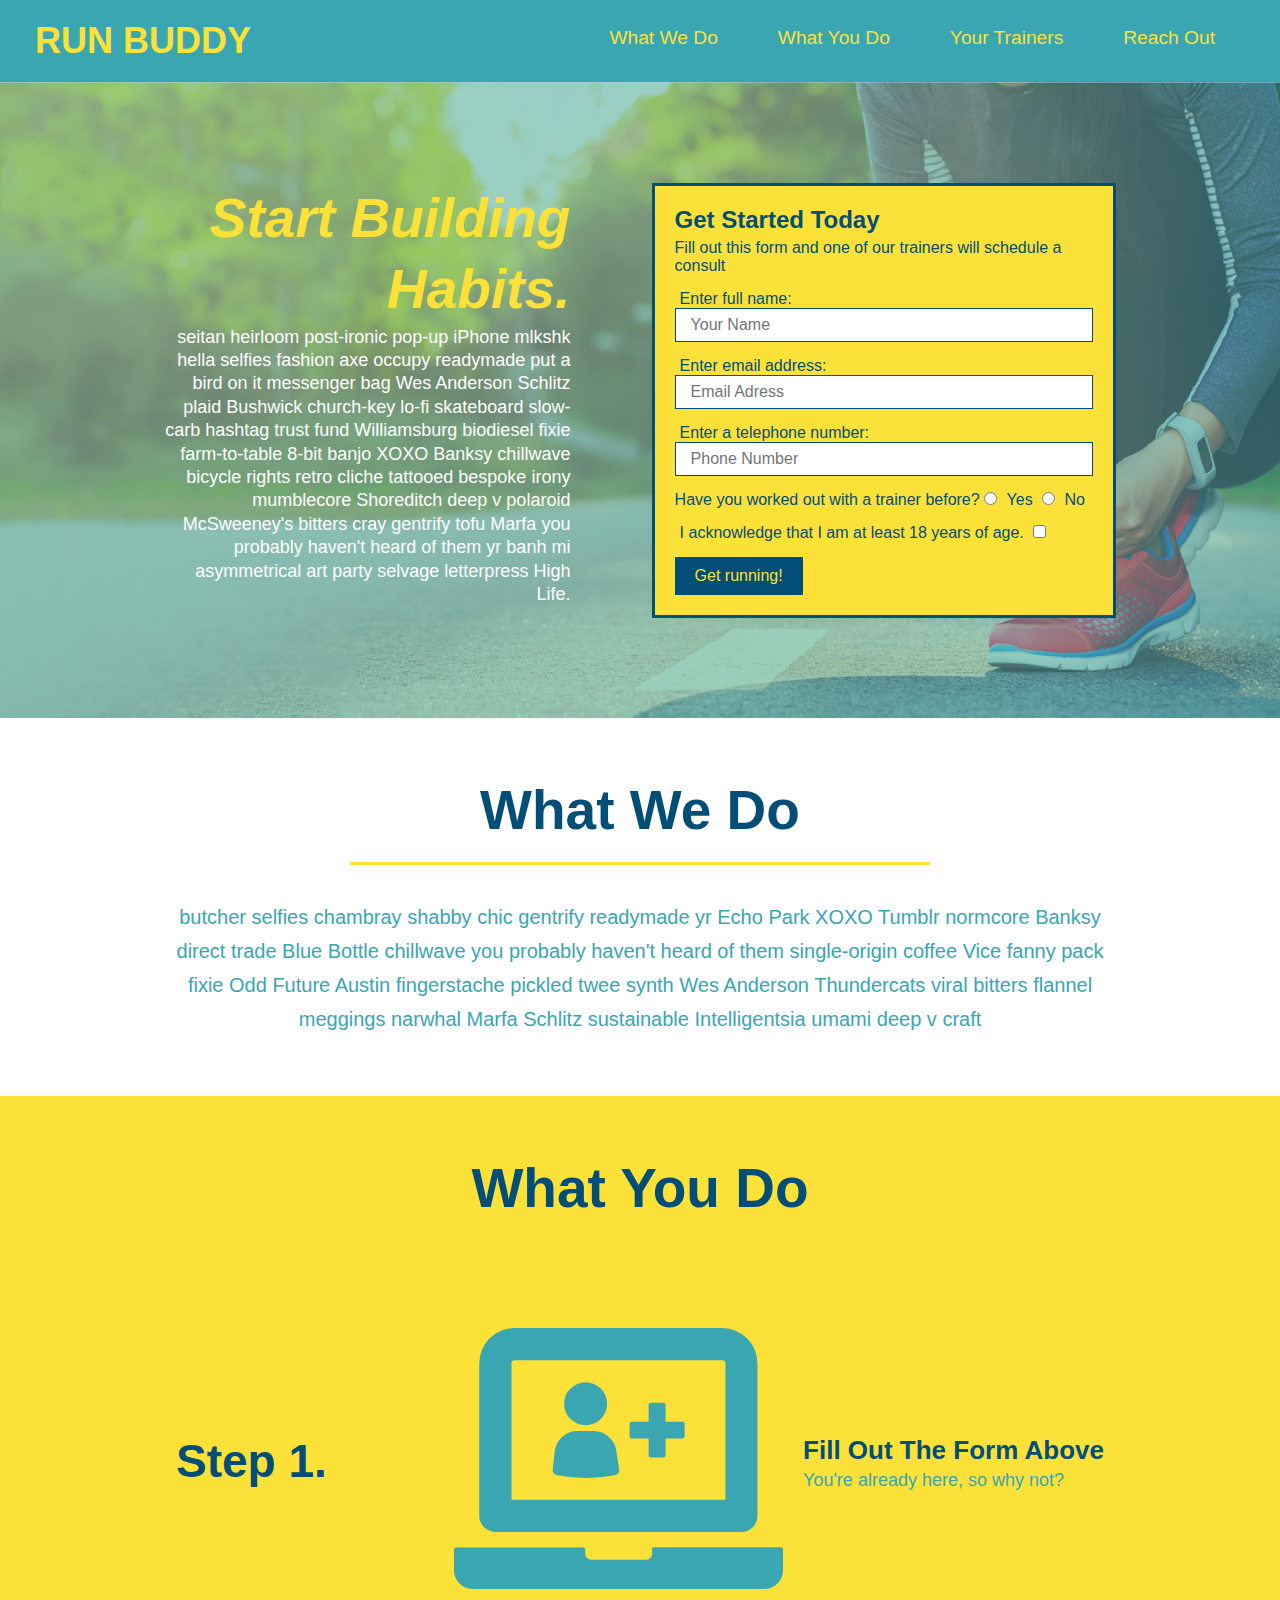
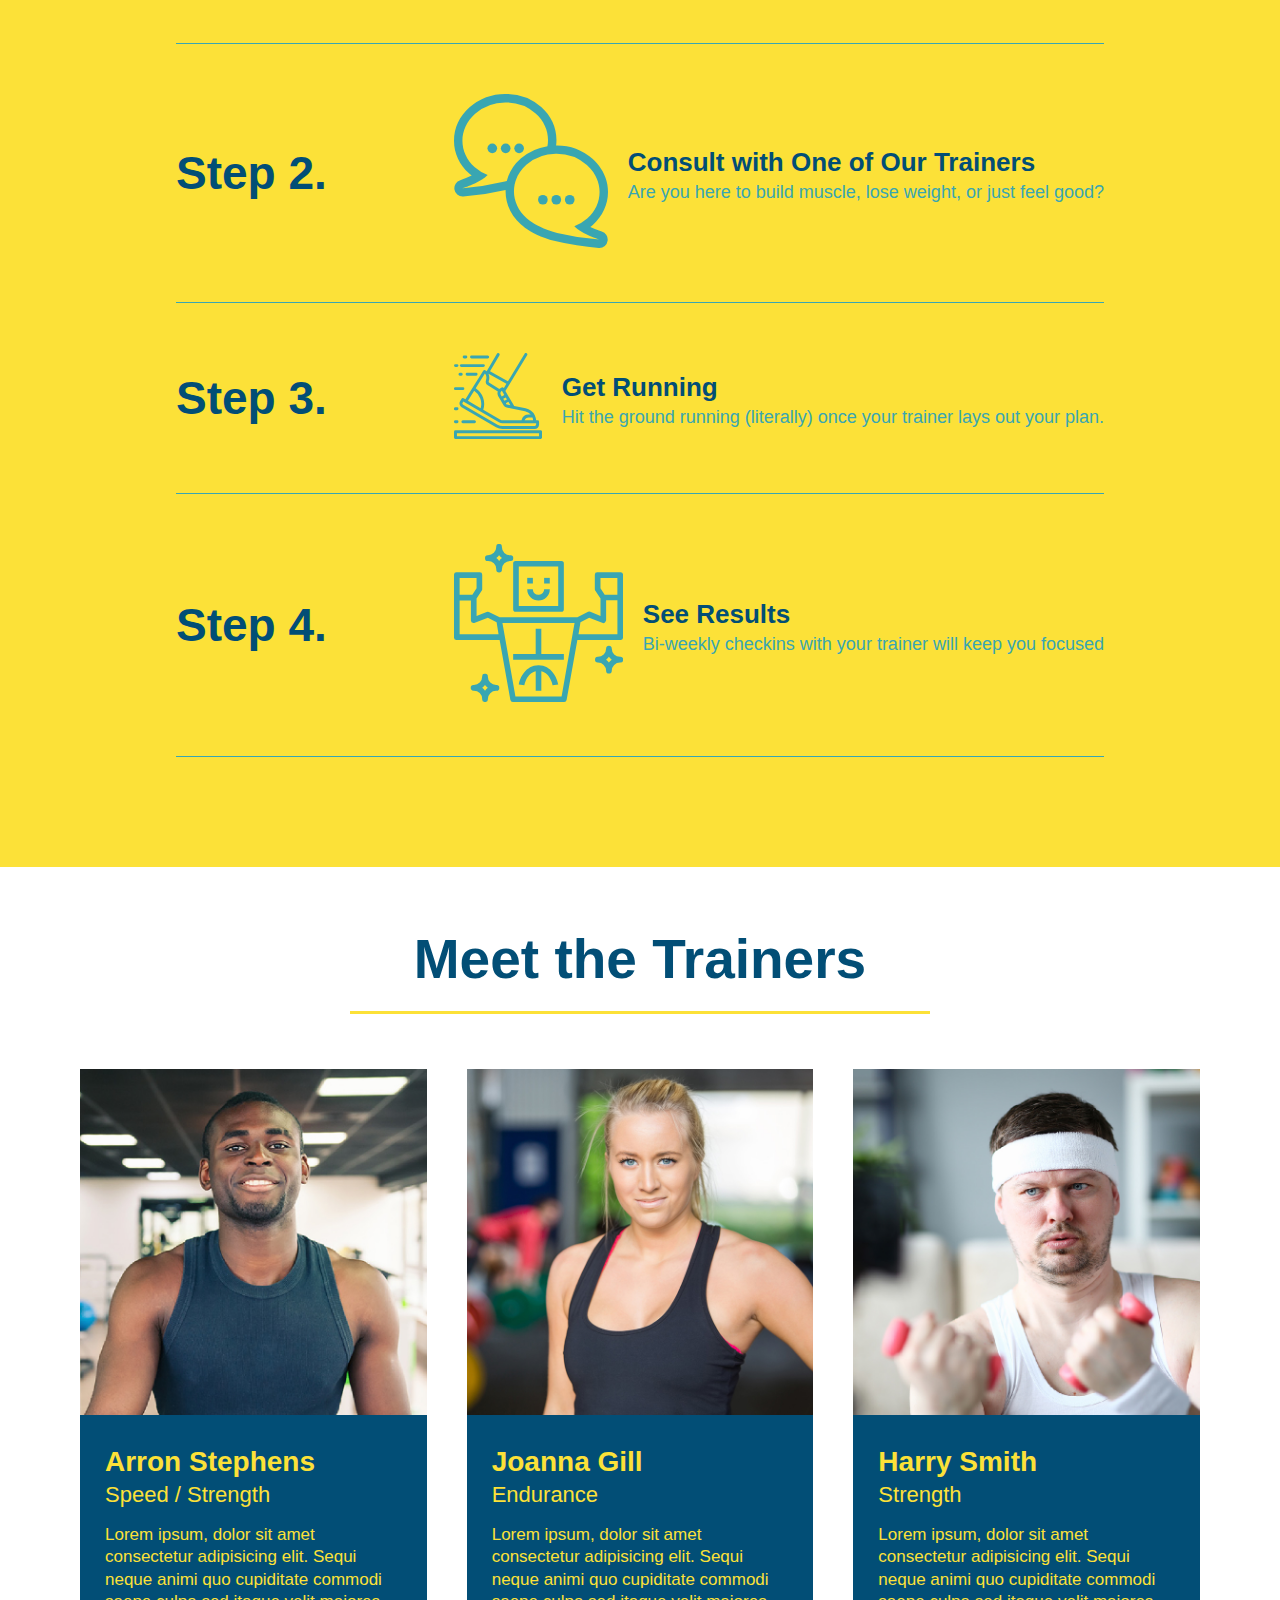
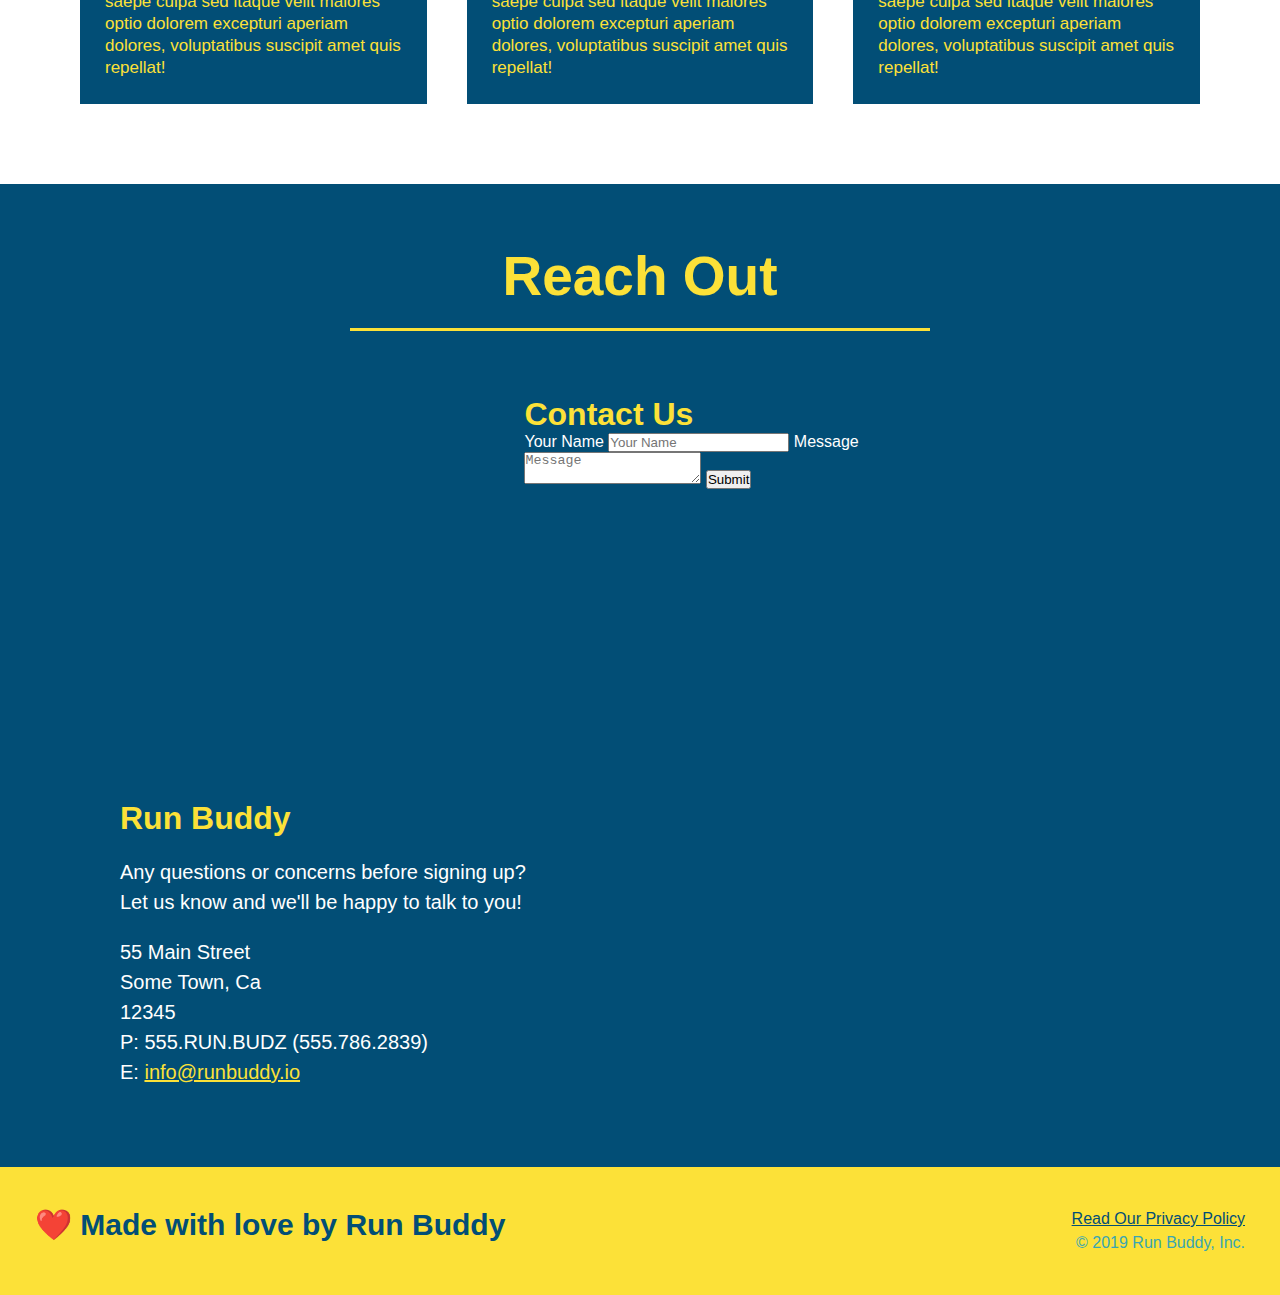
==== commit afb03cee: "add flexbox to trainers" ====
--- a/index.html
+++ b/index.html
@@ -161,44 +161,46 @@
         </section>
         
         <!--"meet the trainers" section-->
-            <section id="your-trainers" class="trainers">
+            <section id="your-trainers">
                 <div class="flex-row">
                     <h2 class="section-title primary-border">
                         Meet the Trainers
                     </h2>
                 </div>
-                <article class="trainer">
-                    <img src="./assets/images/trainer-1.jpg" alt="Arron Stephens in his workout clothes, ready to pump iron" />
-                    <div class="trainer-bio text-left">
-                        <h3>Arron Stephens</h3>
-                        <h4>Speed / Strength</h4>
-                        <p>
-                            Lorem ipsum, dolor sit amet consectetur adipisicing elit. Sequi neque animi quo cupiditate commodi saepe culpa sed itaque velit maiores optio dolorem excepturi aperiam dolores, voluptatibus suscipit amet quis repellat!
-                        </p>
-                    </div>
-                </article>
-
-                <article class="trainer">
-                    <div class="trainer-bio text-right">
-                        <h3>Joanna Gill</h3>
-                        <h4>Endurance</h4>
-                        <p>
-                            Lorem ipsum, dolor sit amet consectetur adipisicing elit. Sequi neque animi quo cupiditate commodi saepe culpa sed itaque velit maiores optio dolorem excepturi aperiam dolores, voluptatibus suscipit amet quis repellat!
-                        </p>
-                    </div>
-                    <img src="./assets/images/trainer-2.jpg" alt="Joanna Gill cooling off after a workout" />
-                </article>
-
-                <article class="trainer">
-                    <img src="./assets/images/trainer-3.jpg" alt="Harry Smith wearing a headband and lifting comically small pink weights" />
-                    <div class="trainer-bio text-left">
-                        <h3>Harry Smith</h3>
-                        <h4>Strength</h4>
-                        <p>
-                            Lorem ipsum, dolor sit amet consectetur adipisicing elit. Sequi neque animi quo cupiditate commodi saepe culpa sed itaque velit maiores optio dolorem excepturi aperiam dolores, voluptatibus suscipit amet quis repellat!
-                        </p>
-                    </div>
-                </article>
+                <div class="trainers">
+                    <article class="trainer">
+                        <img src="./assets/images/trainer-1.jpg" alt="Arron Stephens in his workout clothes, ready to pump iron" />
+                        <div class="trainer-bio">
+                            <h3 class="trainer-name">Arron Stephens</h3>
+                            <h4 class="trainer-roll">Speed / Strength</h4>
+                            <p>
+                                Lorem ipsum, dolor sit amet consectetur adipisicing elit. Sequi neque animi quo cupiditate commodi saepe culpa sed itaque velit maiores optio dolorem excepturi aperiam dolores, voluptatibus suscipit amet quis repellat!
+                            </p>
+                        </div>
+                    </article>
+
+                    <article class="trainer">
+                        <img src="./assets/images/trainer-2.jpg" alt="Joanna Gill cooling off after a workout" />
+                        <div class="trainer-bio">
+                            <h3 class="trainer-name">Joanna Gill</h3>
+                            <h4 class="trainer-roll">Endurance</h4>
+                            <p>
+                                Lorem ipsum, dolor sit amet consectetur adipisicing elit. Sequi neque animi quo cupiditate commodi saepe culpa sed itaque velit maiores optio dolorem excepturi aperiam dolores, voluptatibus suscipit amet quis repellat!
+                            </p>
+                        </div>
+                    </article>
+
+                    <article class="trainer">
+                        <img src="./assets/images/trainer-3.jpg" alt="Harry Smith wearing a headband and lifting comically small pink weights" />
+                        <div class="trainer-bio">
+                            <h3 class="trainer-name">Harry Smith</h3>
+                            <h4 class="trainer-roll">Strength</h4>
+                            <p>
+                                Lorem ipsum, dolor sit amet consectetur adipisicing elit. Sequi neque animi quo cupiditate commodi saepe culpa sed itaque velit maiores optio dolorem excepturi aperiam dolores, voluptatibus suscipit amet quis repellat!
+                            </p>
+                        </div>
+                    </article>
+                </div>
             </section>
             
         <!--"reach out" section-->
--- a/assets/css/style.css
+++ b/assets/css/style.css
@@ -227,46 +227,41 @@
 /*Meet the Trainers Style*/
 
 .trainer {
-    width: 900px;
-    margin: 0 auto 30px auto;
+    margin: 20px;
     background: #024e76;
     color: #fce138;
-    overflow: auto;
+    flex: 1;
+}
+
+.trainers {
+    width: 100%;
+    margin: 0 auto;
+    display: flex;
+    flex-wrap: wrap;
+    justify-content: space-around;
 }
 
 .trainer img {
-    width: 35%;
-    float: left;
+    width: 100%;
 }
 
 .trainer-bio {
-    padding: 35px;
-    float: left;
-    width: 65%;
-}
-
-.text-left {
-    text-align: left;
-}
-
-.text-right {
-    text-align: right;
+    padding: 25px;
+    line-height: 1.3;
 }
 
 .trainer-bio h3 {
-    font-size: 32px;
-    margin-bottom: 8px;
+    font-size: 28px;
 }
 
 .trainer-bio h4 {
     font-weight: lighter;
-    font-size: 26px;
-    margin-bottom: 25px;
+    font-size: 22px;
+    margin-bottom: 15px;
 }
 
 .trainer-bio p {
     font-size: 17px;
-    line-height: 1.3;
 }
 /*Meet the Trainer Style ends*/
 
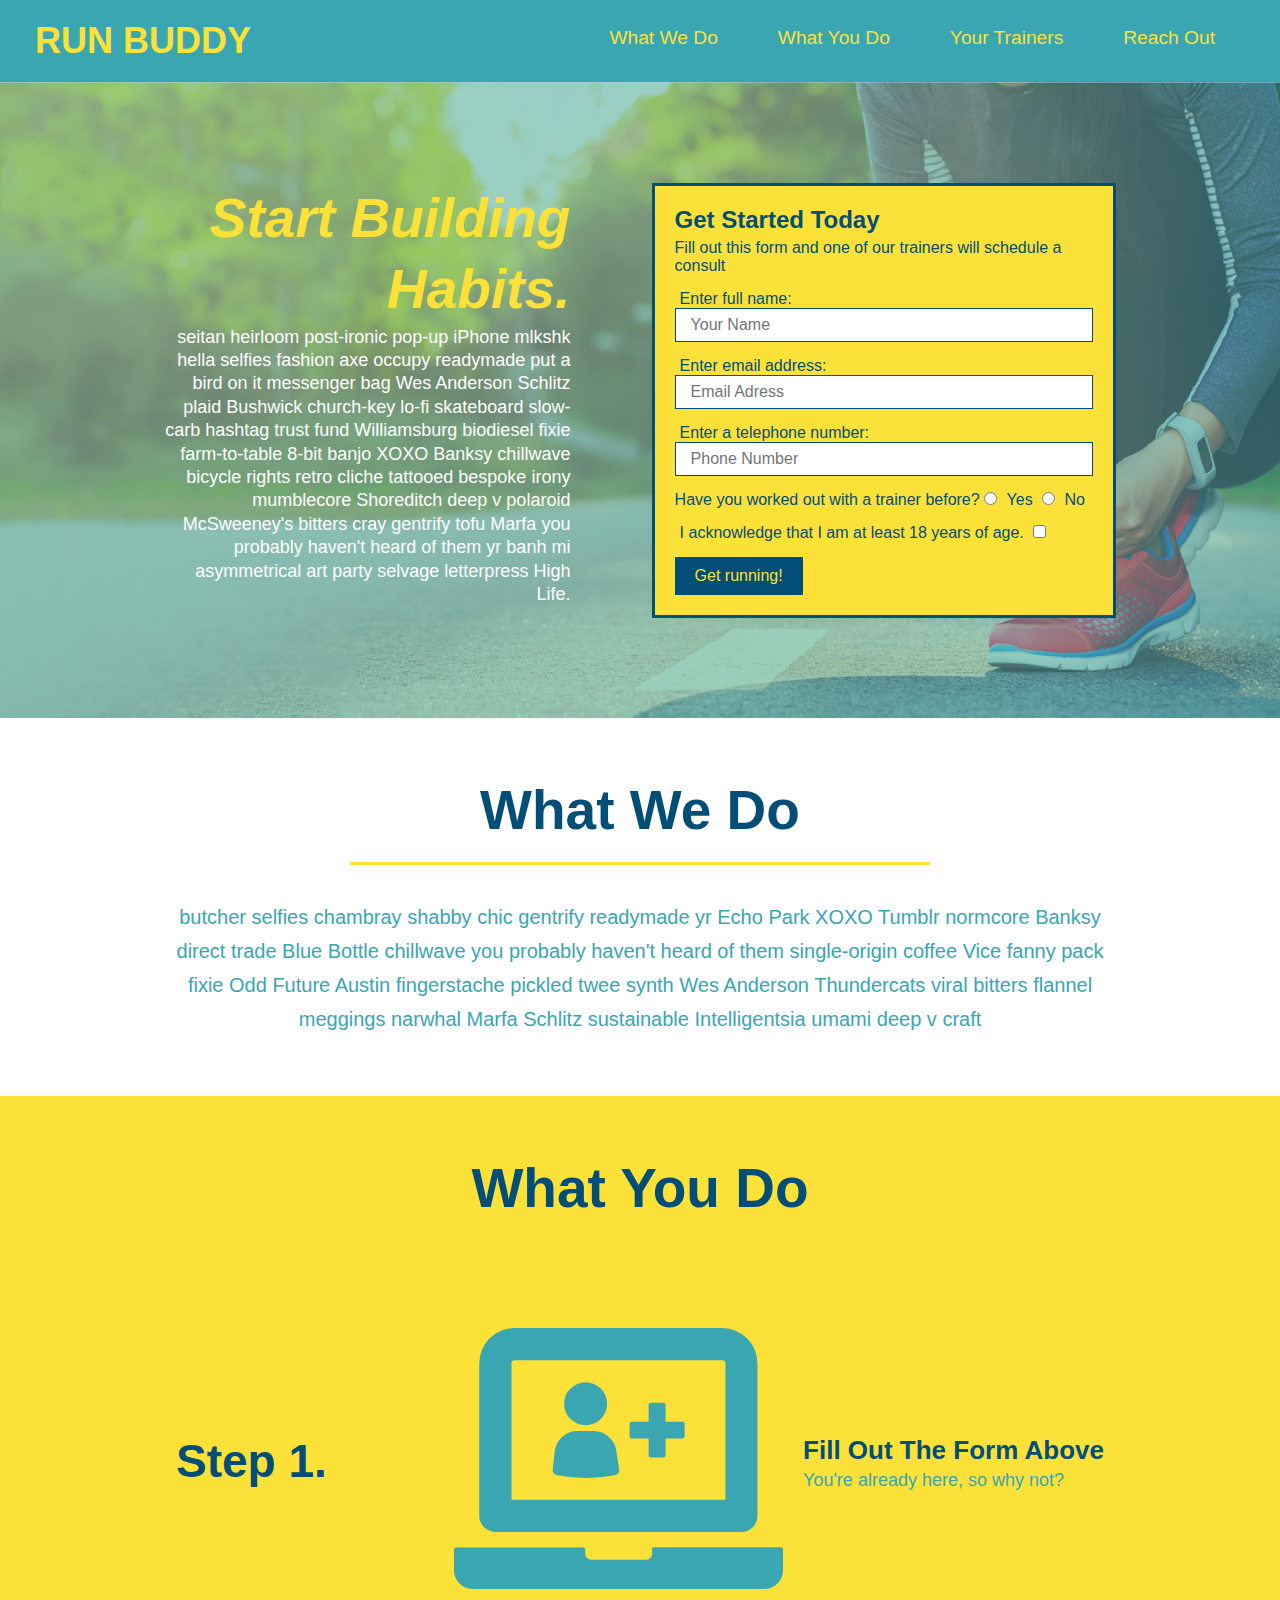
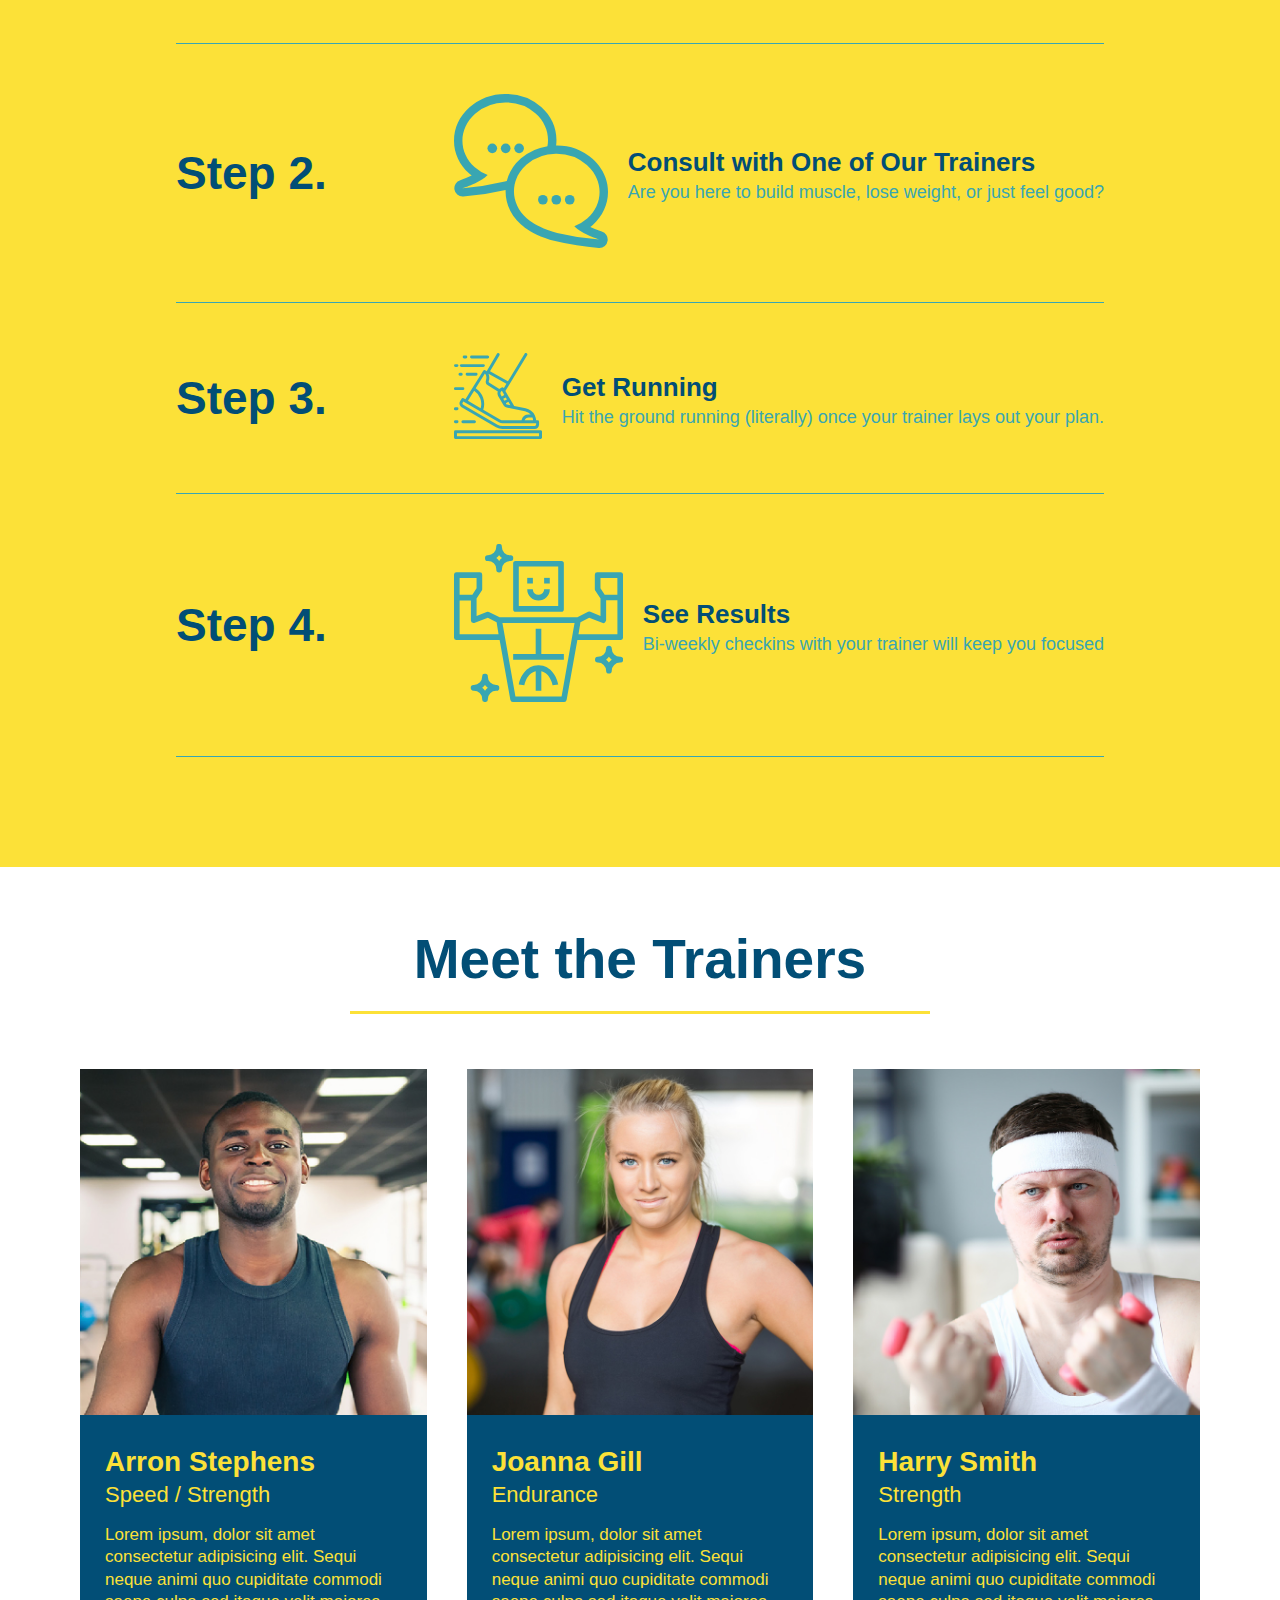
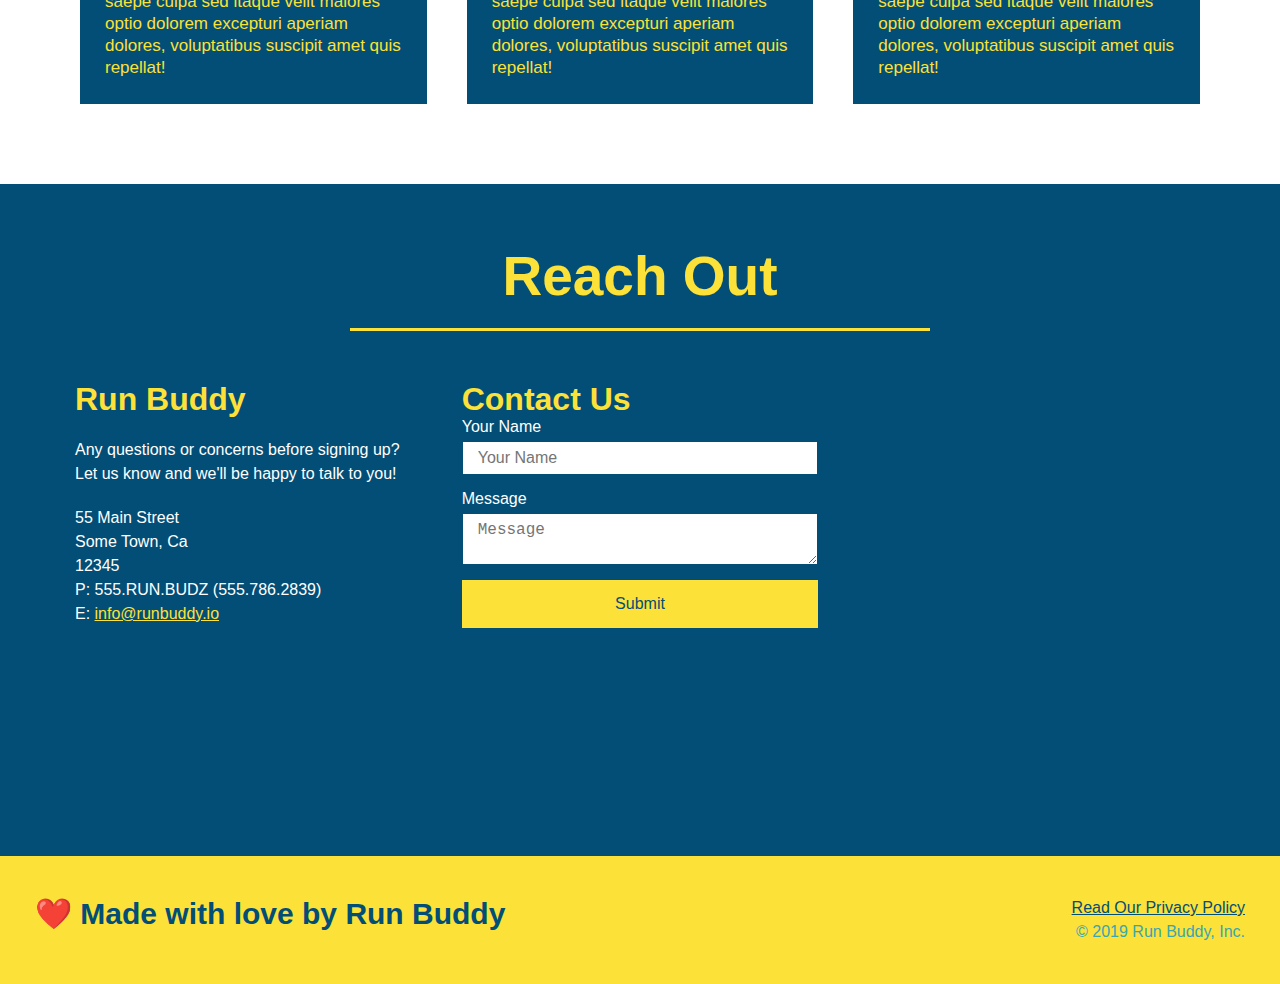
==== commit e1a71a87: "add flexbox to reach out" ====
--- a/index.html
+++ b/index.html
@@ -211,27 +211,7 @@
                     </h2>
                 </div>
                 <div class="contact-info">
-                    <iframe 
-                        src="https://www.google.com/maps/embed?pb=!1m18!1m12!1m3!1d3147.1079747227936!2d-120.42364418397035!3d37.92790791110593!2m3!1f0!2f0!3f0!3m2!1i1024!2i768!4f13.1!3m3!1m2!1s0x8090c49129b6ac57%3A0xb56c7eb95a2cd8bd!2sMain%20St%2C%20California%2095327!5e0!3m2!1sen!2sus!4v1616426329495!5m2!1sen!2sus" 
-                        width="400" 
-                        height="400" 
-                        style="border:0;" 
-                        allowfullscreen=""
-                        loading="lazy">
-                    </iframe>
-                    <div class="contact-form">
-                        <h3>Contact Us</h3>
-                        <form>
-                           <label for="contact-name">Your Name</label>
-                           <input type="text" id="contact-name" placeholder="Your Name" />
-                      
-                           <label for="contact-message">Message</label>
-                           <textarea id="contact-message" placeholder="Message"></textarea>
-                      
-                           <button type="submit">Submit</button>
-                          </form>
-                      </div>
-                 <div>
+                    <div>
                         <h3>Run Buddy</h3>
                         <p>
                             Any questions or concerns before signing up?
@@ -246,6 +226,28 @@
                             E: <a href="mailto: info@runbuddy.io">info@runbuddy.io</a>
                         </address>
                     </div>
+
+                    <div class="contact-form">
+                        <h3>Contact Us</h3>
+                        <form>
+                           <label for="contact-name">Your Name</label>
+                           <input type="text" id="contact-name" placeholder="Your Name" />
+                      
+                           <label for="contact-message">Message</label>
+                           <textarea id="contact-message" placeholder="Message"></textarea>
+                      
+                           <button type="submit">Submit</button>
+                          </form>
+                      </div>
+
+                    <iframe 
+                        src="https://www.google.com/maps/embed?pb=!1m18!1m12!1m3!1d3147.1079747227936!2d-120.42364418397035!3d37.92790791110593!2m3!1f0!2f0!3f0!3m2!1i1024!2i768!4f13.1!3m3!1m2!1s0x8090c49129b6ac57%3A0xb56c7eb95a2cd8bd!2sMain%20St%2C%20California%2095327!5e0!3m2!1sen!2sus!4v1616426329495!5m2!1sen!2sus" 
+                        width="400" 
+                        height="400" 
+                        style="border:0;" 
+                        allowfullscreen=""
+                        loading="lazy">
+                    </iframe>                 
                 </div>
             </section>
         
--- a/assets/css/style.css
+++ b/assets/css/style.css
@@ -274,17 +274,22 @@
     color: #fce138;
 }
 
+.contact-info {
+    display: flex;
+    justify-content: space-between;
+    flex-wrap: wrap;
+}
+
+.contact-info > * {
+    flex: 1;
+    margin: 15px;
+}
+
 .contact-info iframe {
-    width: 400px;
     height: 400px;
 }
 
 .contact-info div {
-    width: 410px;
-    display: inline-block;
-    vertical-align: top;
-    text-align: left;
-    margin: 30px 0 0 60px;
     color: white;
 }
 
@@ -296,13 +301,34 @@
 .contact-info p, .contact-info address {
     margin: 20px 0;
     line-height: 1.5;
-    font-size: 20px;
+    font-size: 16px;
     font-style: normal;
 }
 
 .contact-info a {
     color: #fce138;
 }
+
+.contact-form input, .contact-form textarea {
+    border: 1px solid #024e76;
+    display: block;
+    padding: 7px 15px;
+    font-size: 16px;
+    color: #024e76;
+    width: 100%;
+    margin-bottom: 15px;
+    margin-top: 5px;
+}
+
+.contact-form button {
+    width: 100%;
+    border: none;
+    background: #fce138;
+    color: #024e76;
+    text-align: center;
+    padding: 15px 0;
+    font-size: 16px;
+}
 /*Reach Out Style Ends*/
 
 .flex-row {
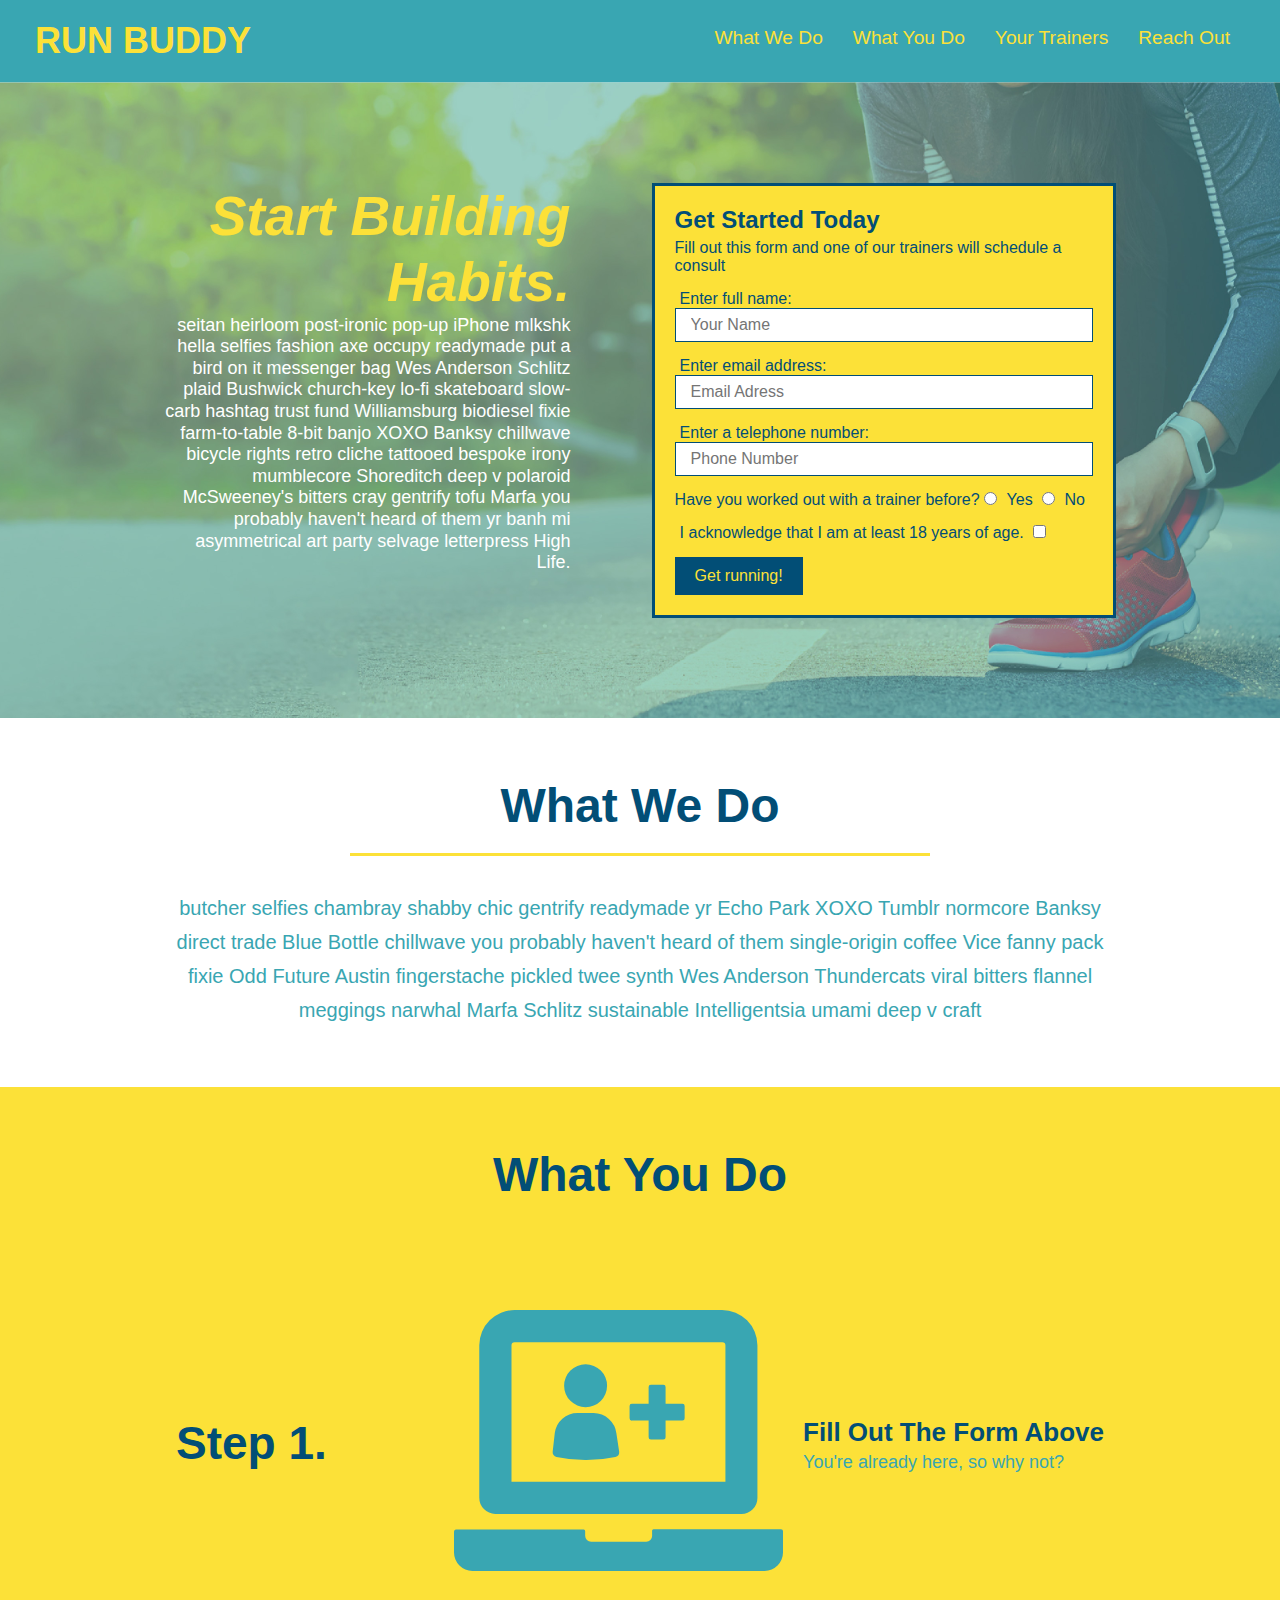
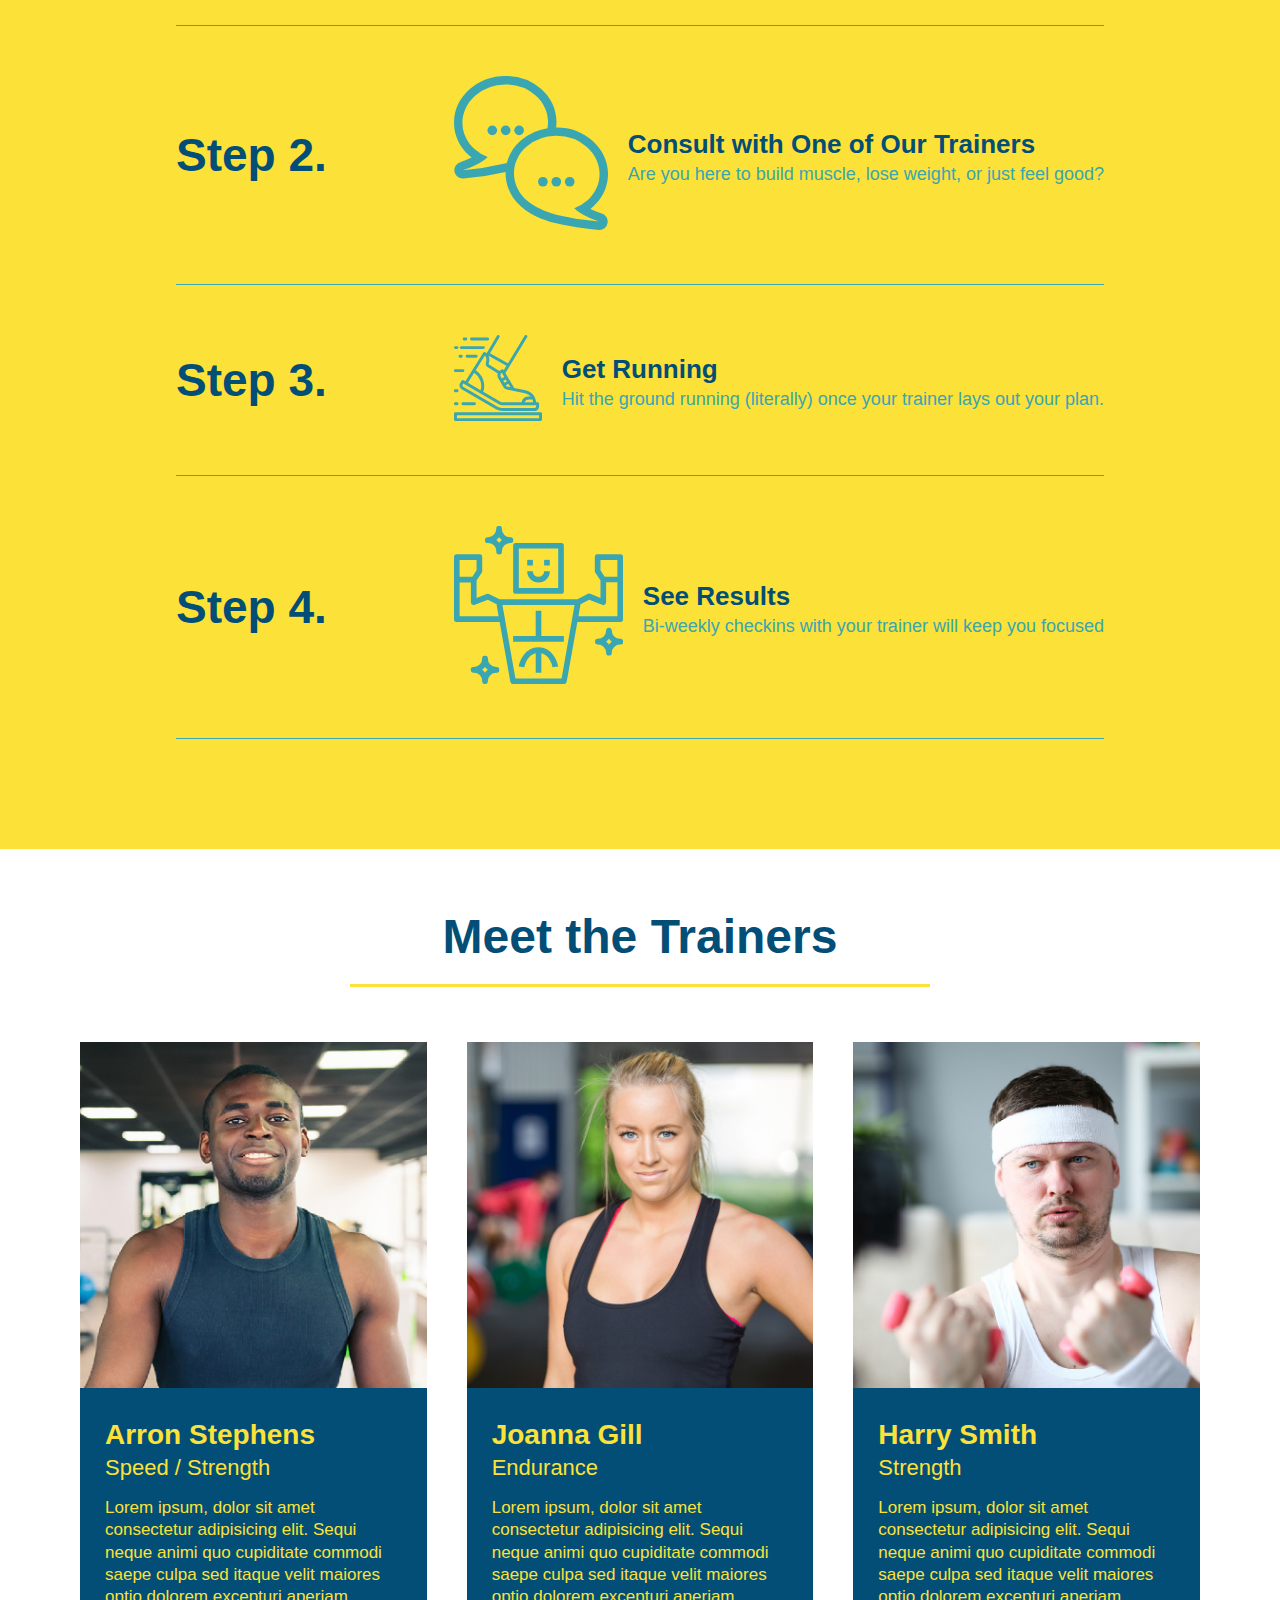
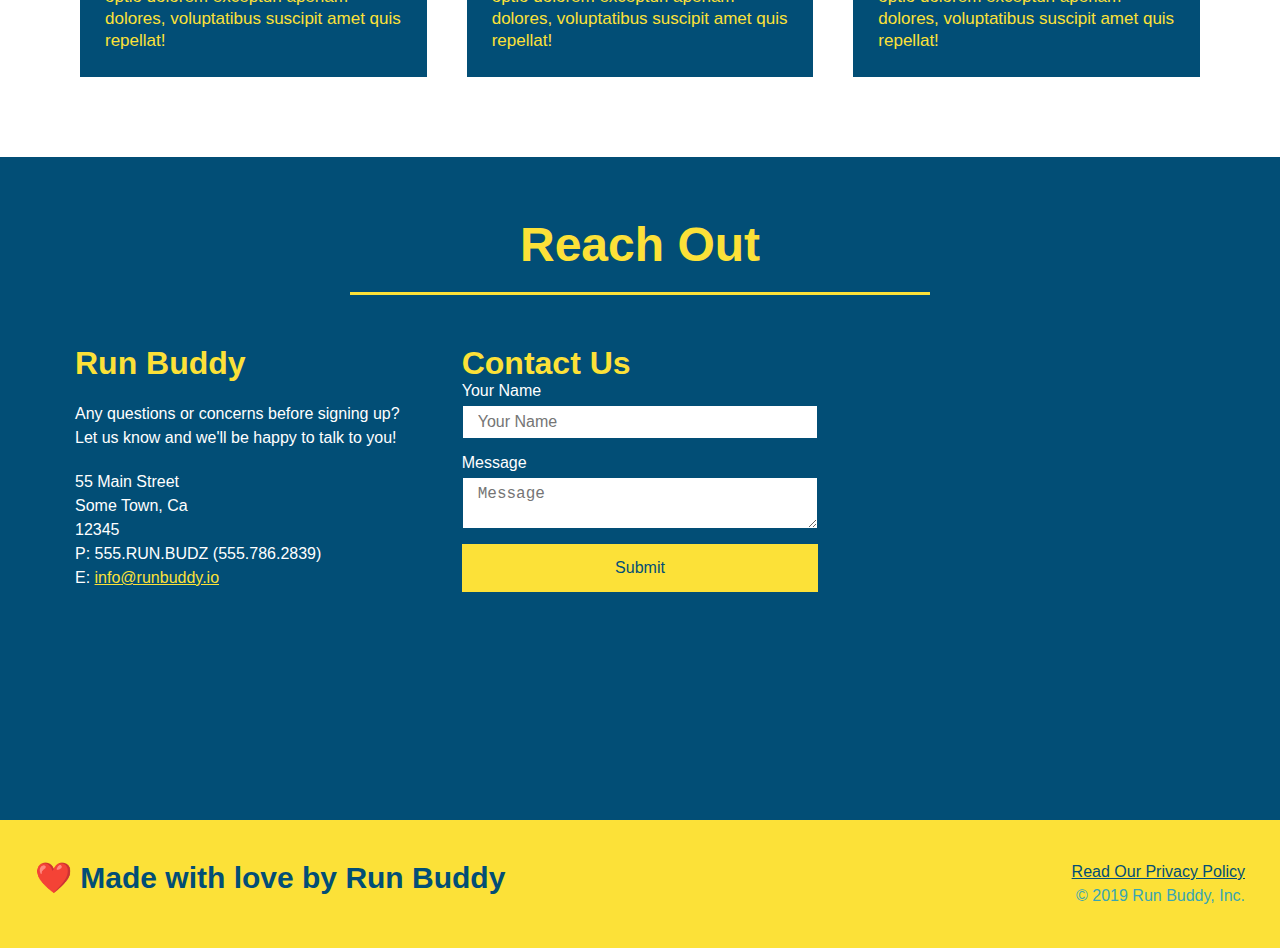
==== commit 9f65beac: "media queries meta and css start" ====
--- a/index.html
+++ b/index.html
@@ -2,6 +2,7 @@
 <html lang="en">
     <head>
         <meta charset="UTF-8" />
+        <meta name="viewport" content="width=device-width, initial-scale=1.0" />
         <link rel="stylesheet" href="./assets/css/style.css" />
         <title>Run Buddy</title>
     </head>
@@ -230,15 +231,15 @@
                     <div class="contact-form">
                         <h3>Contact Us</h3>
                         <form>
-                           <label for="contact-name">Your Name</label>
-                           <input type="text" id="contact-name" placeholder="Your Name" />
+                            <label for="contact-name">Your Name</label>
+                            <input type="text" id="contact-name" placeholder="Your Name" />
                       
-                           <label for="contact-message">Message</label>
-                           <textarea id="contact-message" placeholder="Message"></textarea>
+                            <label for="contact-message">Message</label>
+                            <textarea id="contact-message" placeholder="Message"></textarea>
                       
-                           <button type="submit">Submit</button>
-                          </form>
-                      </div>
+                            <button type="submit">Submit</button>
+                        </form>
+                    </div>
 
                     <iframe 
                         src="https://www.google.com/maps/embed?pb=!1m18!1m12!1m3!1d3147.1079747227936!2d-120.42364418397035!3d37.92790791110593!2m3!1f0!2f0!3f0!3m2!1i1024!2i768!4f13.1!3m3!1m2!1s0x8090c49129b6ac57%3A0xb56c7eb95a2cd8bd!2sMain%20St%2C%20California%2095327!5e0!3m2!1sen!2sus!4v1616426329495!5m2!1sen!2sus" 
--- a/assets/css/style.css
+++ b/assets/css/style.css
@@ -42,7 +42,7 @@
 }
 
 header nav ul li a {
-    margin: 0 30px;
+    margin: 10px 15px;
     font-weight: lighter;
     font-size: 1.5vw;
 }
@@ -85,6 +85,7 @@
     display: flex;
     justify-content: center;
     flex-wrap: wrap;
+    align-items: flex-start;
 }
 
 .hero-cta {
@@ -93,7 +94,7 @@
     margin: 3.5%;
     color: #fff;
     font-size: 18px;
-    line-height: 1.3;
+    line-height: 1.2;
 }
 
 .hero-cta h2 {
@@ -146,7 +147,7 @@
 /* Hero Style Ends */
 
 .section-title {
-    font-size: 55px;
+    font-size: 48px;
     color: #024e76;
     border-bottom: 3px solid;
     padding-bottom: 20px;
@@ -333,4 +334,19 @@
 
 .flex-row {
     display: flex;
+}
+
+/* MEDIA QUERY FOR SMALLER DEKTOP SCREENS AND SMALLER */
+@media screen and (max-width: 980px) {
+    
+}
+
+/*MEDIA QUERY FOR TABLETS AND SMALLER */
+@media screen and (max-width: 768px) {
+
+}
+
+/*MEDIA QUERY FOR MOBILE PHONES AND SMALLER */
+@media screen and (max-width: 575px) {
+    
 }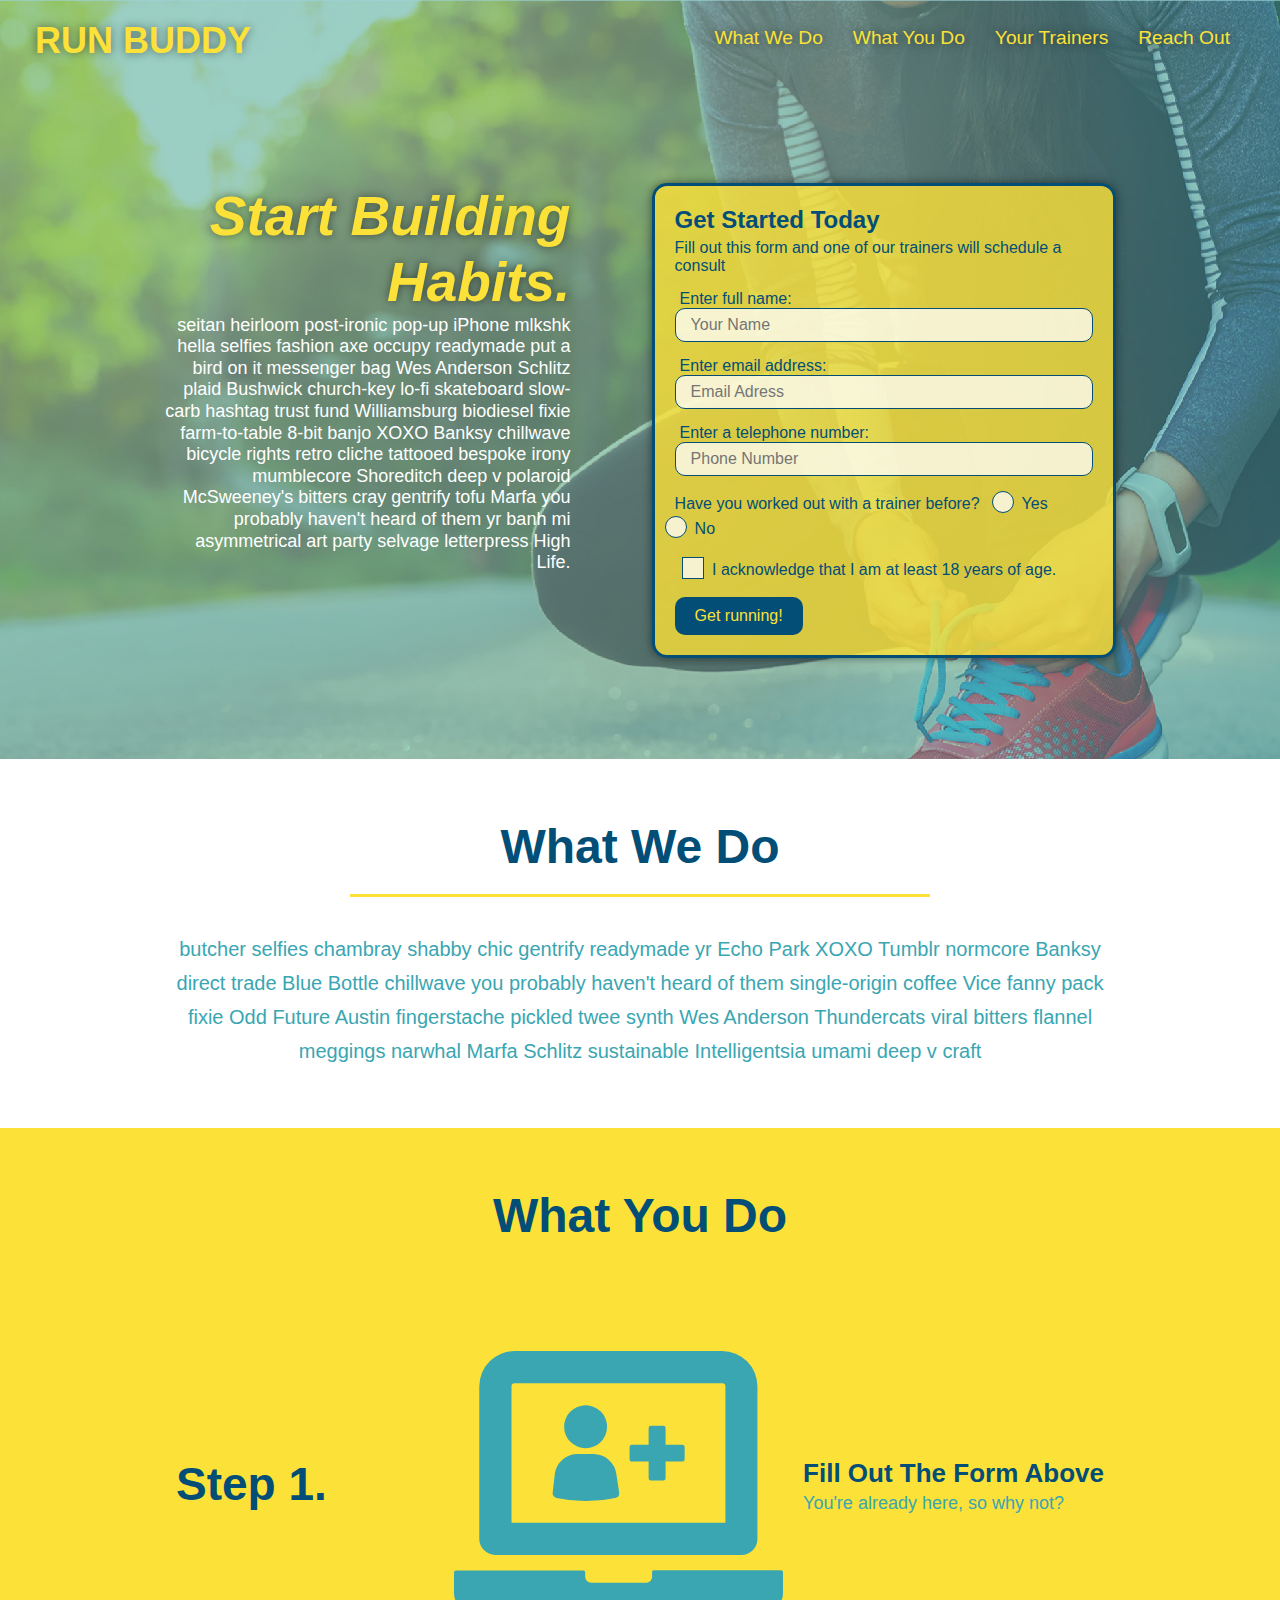
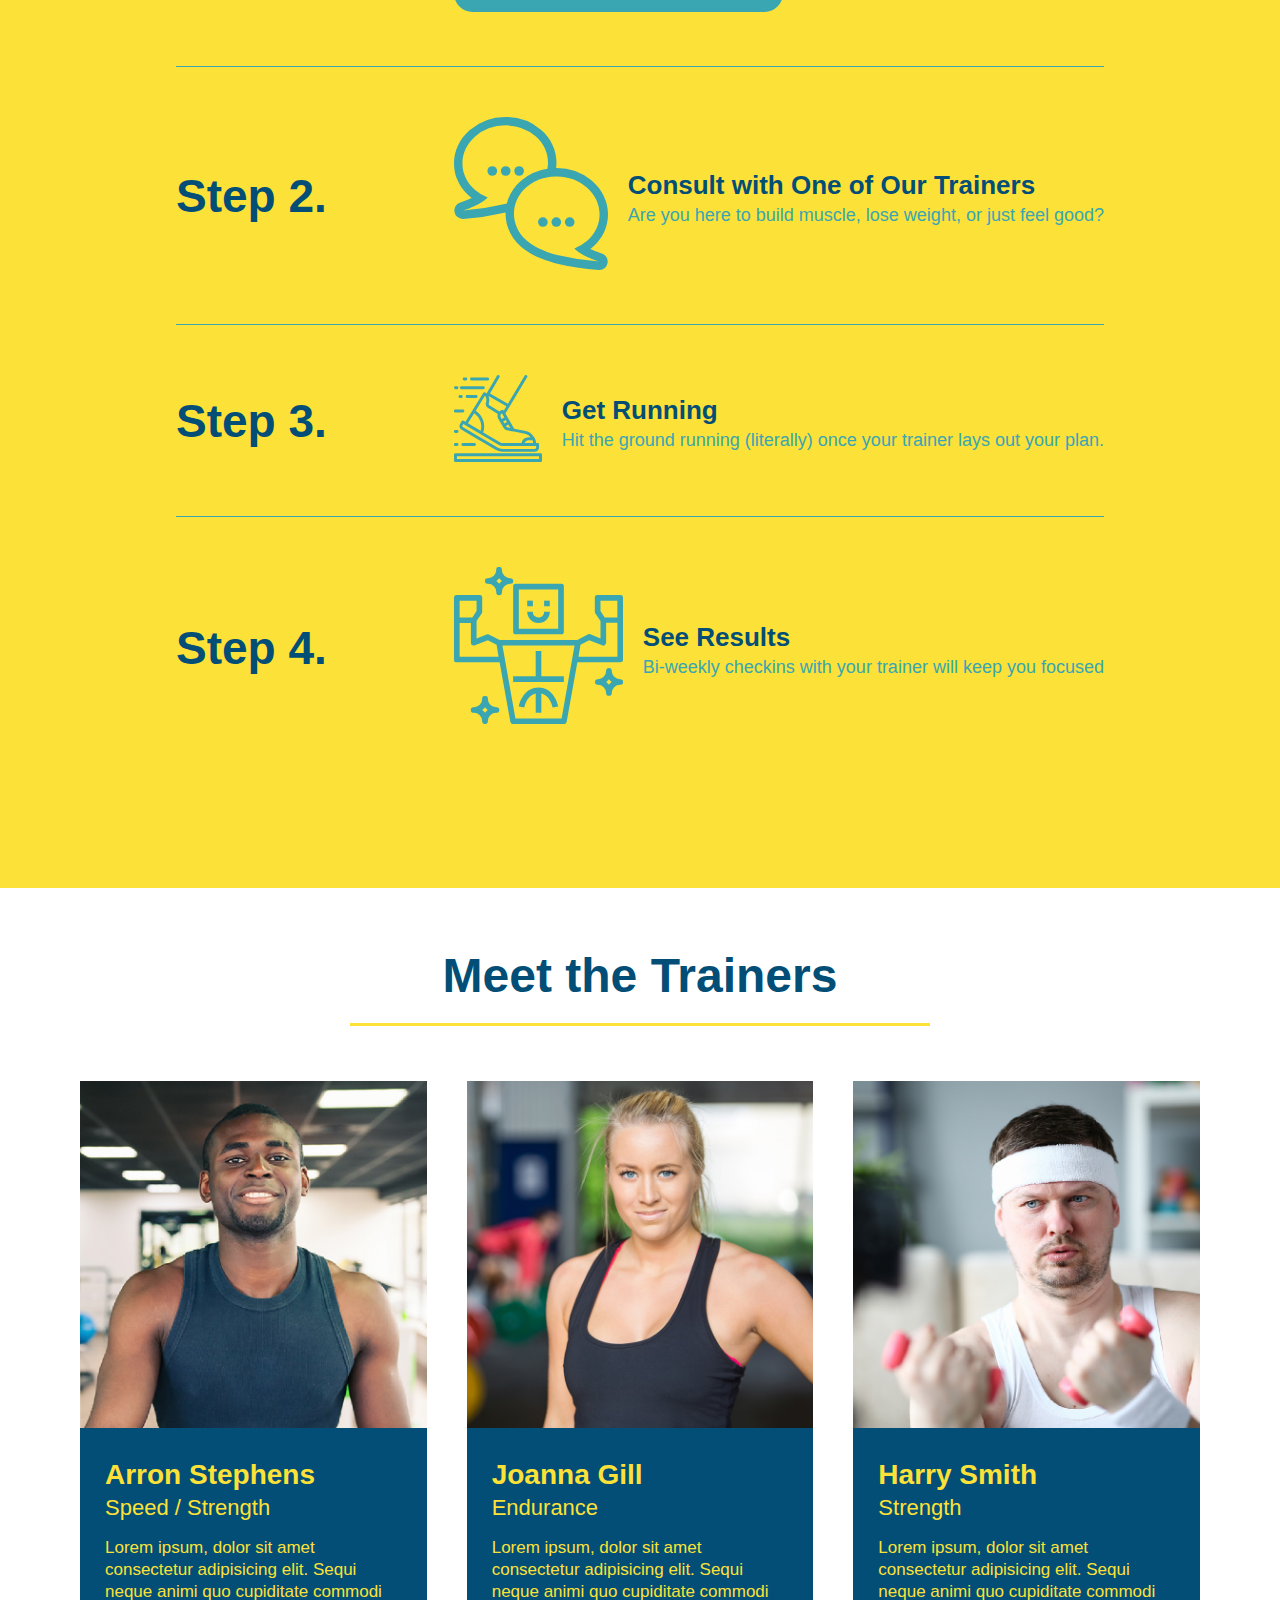
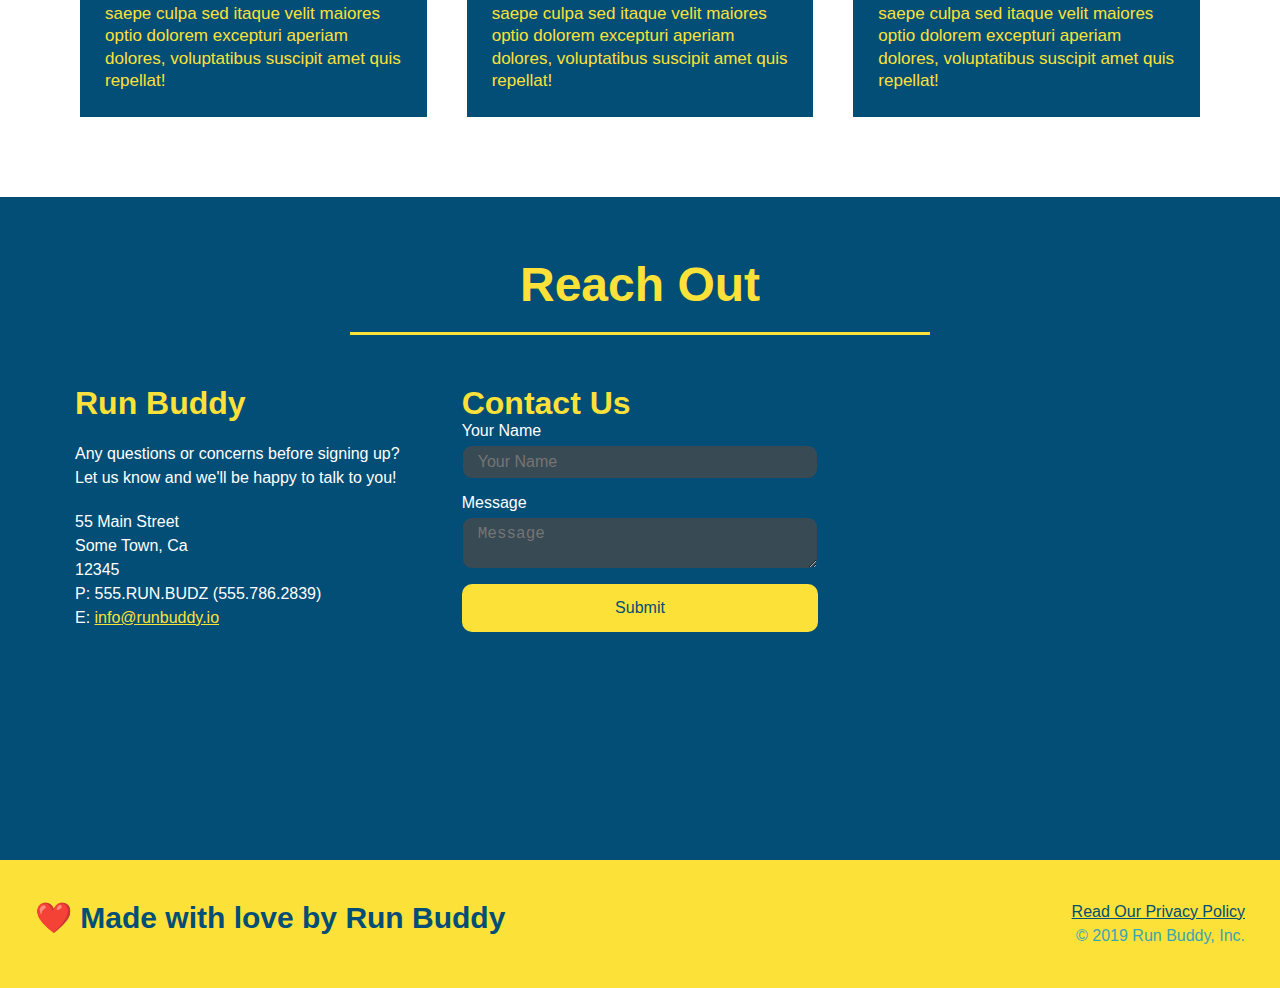
==== commit 1e1bf407: "final css touches" ====
--- a/index.html
+++ b/index.html
@@ -62,20 +62,24 @@
                     <!--Radio button for working with trainer-->
                     <p>
                         Have you worked out with a trainer before?
-                        <!--Radio Yes-->
-                        <input type="radio" name="trainer-confirm" id="trainer-yes" />
-                        <label for="trainer-yes">Yes</label>
-                        <!--Radio No-->
-                        <input type="radio" name="trainer-confirm" id="trainer-no" />
-                        <label for="trainer-no">No</label>
+                        <span class="radio-wrapper">
+                            <!--Radio Yes-->
+                            <input type="radio" name="trainer-confirm" id="trainer-yes" />
+                            <label for="trainer-yes">Yes</label>
+                        </span>
+                        <span class="radio-wrapper">
+                            <!--Radio No-->
+                            <input type="radio" name="trainer-confirm" id="trainer-no" />
+                            <label for="trainer-no">No</label>
+                        </span>
                     </p>
 
                     <!--18 years old?-->
                     <p>
-                        <label for="checkbox">
-                            I acknowledge that I am at least 18 years of age.
-                        </label>
-                        <input type="checkbox" name="age-confirm" id="checkbox" />
+                        <span class="checkbox-wrapper">
+                            <input type="checkbox" name="age-confirm" id="checkbox" />
+                            <label for="checkbox">I acknowledge that I am at least 18 years of age.</label>
+                        </span>                        
                     </p>
 
                     <!--Submit button-->
--- a/assets/css/style.css
+++ b/assets/css/style.css
@@ -4,29 +4,44 @@
     box-sizing: border-box;
 }
 
+:root {
+    --primary-color: #fce138;
+    --secondary-color: #024e76;
+    --tertiary-color: #39a6b2;
+}
 body {
-    color: #39a6b2;
+    color: var(--tertiary-color);
     font-family: Helvetica, Arial, sans-serif;
 }
 
 header {
     padding: 20px 35px;
-    background-color: #39a6b2;
+    background-color: var(--tertiary-color);
     display: flex;
     justify-content: space-between;
     flex-wrap: wrap;
+    position: -webkit-sticky;
+    position: sticky;
+    top: 0;
+    background-image: url("../images/hero-bg.jpg");
+    background-size: cover;
+    background-position: center;
+    background-attachment: fixed;
+    background-position: 80%;
+    z-index: 9999;
 }
 
 header h1 {
     font-weight: bold;
     font-size: 36px;
-    color: #fce138;
+    color: var(--primary-color);
     margin: 0;
+    text-shadow: 0 0 10px rgba(0, 0, 0, 0.5);
 }
 
 header a {
     text-decoration: none;
-    color: #fce138;
+    color: var(--primary-color);
 }
 
 header nav {
@@ -45,10 +60,18 @@
     margin: 10px 15px;
     font-weight: lighter;
     font-size: 1.5vw;
+    text-shadow: 0 0 10px rgba(0, 0, 0, 0.5);
+}
+
+header nav ul li a:hover {
+    background: var(--primary-color);
+    color: var(--secondary-color);
+    border-radius: 15px;
+    text-shadow: none;
 }
 
 footer {
-    background: #fce138;
+    background: var(--primary-color);
     width: 100%;
     padding: 40px 35px;
     display: flex;
@@ -57,7 +80,7 @@
 }
 
 footer h2 {
-    color: #024e76;
+    color: var(--secondary-color);
     font-size: 30px;
     margin: 0;
 }
@@ -68,7 +91,7 @@
 }
 
 footer a {
-    color: #024e76;
+    color: var(--secondary-color);
 }
 
 section {
@@ -86,6 +109,8 @@
     justify-content: center;
     flex-wrap: wrap;
     align-items: flex-start;
+    background-attachment: fixed;
+    background-position: 80%;
 }
 
 .hero-cta {
@@ -100,18 +125,21 @@
 .hero-cta h2 {
     font-style: italic;
     font-size: 55px;
-    color: #fce138;
+    color: var(--primary-color);
+    text-shadow: 0 0 10px rgba(0, 0, 0, 0.5);
 }
 
 .hero-form {
-    color: #024e76;
-    background-color: #fce138;
+    color: var(--secondary-color);
+    background-color: rgba(252, 225, 56, 0.8);
     padding: 20px;
     border-style: solid;
     border-width: 3px;
-    border-color: #024e76;
+    border-color: var(--secondary-color);
     width: 40%;
     margin: 3.5%;
+    box-shadow: 0 0 10px rgba(0, 0, 0, 0.5);
+    border-radius: 15px;
 }
 
 .hero-form p {
@@ -124,13 +152,20 @@
 }
 
 .form-input {
-    border: 1px solid #024e76;
+    border: 1px solid var(--secondary-color);
     display: block;
     padding: 7px 15px;
     font-size: 16px;
-    color: #024e76;
+    color: var(--secondary-color);
     width: 100%;
     margin-bottom: 15px;
+    border-radius: 10px;
+    background-color: rgba(255, 255, 255, 0.75);
+}
+
+.form-input:focus {
+    background-color: rgba(255, 255, 255, 1);
+    outline: none;
 }
 
 .hero-form label {
@@ -138,17 +173,80 @@
 }
 
 .hero-form button {
-    color: #fce138;
-    background-color: #024e76;
+    color: var(--primary-color);
+    background-color: var(--secondary-color);
     border: none;
     padding: 10px 20px;
     font-size: 16px;
+    border-radius: 10px;
+}
+
+.hero-form button:hover {
+    background-color: var(--tertiary-color);
+}
+
+.checkbox-wrapper input, .radio-wrapper input {
+    opacity: 0;
+}
+
+.checkbox-wrapper label, .radio-wrapper label {
+    position: relative;
+    left: 10px;
+    margin: 10px;
+    line-height: 1.6;
+}
+
+.checkbox-wrapper label::before, .radio-wrapper label::before {
+    content: "";
+    height: 20px;
+    width: 20px;
+    background: rgba(255, 255, 255, 0.75);
+    border: 1px solid var(--secondary-color);
+    position: absolute;
+    top: -4px;
+    left: -30px;
+}
+
+.radio-wrapper label::before {
+    border-radius: 50%;
+}
+
+.radio-wrapper label::after {
+    content: "";
+    width: 20px;
+    height: 20px;
+    border-radius: 50%;
+    background: var(--secondary-color);
+    position: absolute;
+    left: -29px;
+    top: -3px;
+    background-image: radial-gradient(circle, var(--tertiary-color), var(--secondary-color));
+}
+
+.checkbox-wrapper label::after {
+    content: "";
+    height: 6px;
+    width: 14px;
+    border-left: 2px solid var(--secondary-color);
+    border-bottom: 2px solid var(--secondary-color);
+    position: absolute;
+    left: -26px;
+    top: 1px;
+    transform: rotate(-58deg);
+}
+
+.checkbox-wrapper input + label::after, .radio-wrapper input + label::after {
+    content: none;
+}
+
+.checkbox-wrapper input:checked + label::after, .radio-wrapper input:checked + label::after {
+    content: "";
 }
 /* Hero Style Ends */
 
 .section-title {
     font-size: 48px;
-    color: #024e76;
+    color: var(--secondary-color);
     border-bottom: 3px solid;
     padding-bottom: 20px;
     text-align: center;
@@ -157,18 +255,18 @@
 }
 
 .primary-border {
-    border-color: #fce138;
+    border-color: var(--primary-color);
 }
 
 .secondary-border {
-    border-color: #39a6b2;
+    border-color: var(--tertiary-color);
 }
 
 /*What We Do Style*/
 
 .intro p {
     line-height: 1.7;
-    color: #39a6b2;
+    color: var(--tertiary-color);
     width: 80%;
     font-size: 20px;
     margin: 0 auto;
@@ -178,19 +276,22 @@
 
 /*What You Do Style*/
 .steps {
-    background: #fce138;
+    background: var(--primary-color);
 }
 
 .step {
     margin: 50px auto;
     padding-bottom: 50px;
     width: 80%;
-    border-bottom: 1px solid #39a6b2;
     display: flex;
     flex-wrap: wrap;
     align-items: center;
-    justify-content: 
-    space-between;
+    justify-content: space-between;
+    border-bottom: 1px solid var(--tertiary-color);
+}
+
+.step:last-child {
+    border-bottom: none;
 }
 
 .step-info {
@@ -207,20 +308,20 @@
 }
 
 .step h3 {
-    color: #024e76;
+    color: var(--secondary-color);
     font-size: 46px;
     flex: 1 30%;
 }
 
 .step-text p {
-    color: #39a6b2;
+    color: var(--tertiary-color);
     font-size: 18px;
 }
 
 .step-text h4 {
     font-size: 26px;
     line-height: 1.5;
-    color: #024e76;
+    color: var(--secondary-color);
 }
 
 /*What You Do Style Ends*/
@@ -229,8 +330,8 @@
 
 .trainer {
     margin: 20px;
-    background: #024e76;
-    color: #fce138;
+    background: var(--secondary-color);
+    color: var(--primary-color);
     flex: 1;
 }
 
@@ -268,11 +369,11 @@
 
 /*Reach Out Style*/
 .contact {
-    background-color: #024e76;
+    background-color: var(--secondary-color);
 }
 
 .contact h2 {
-    color: #fce138;
+    color: var(--primary-color);
 }
 
 .contact-info {
@@ -295,7 +396,7 @@
 }
 
 .contact-info h3 {
-    color: #fce138;
+    color: var(--primary-color);
     font-size: 32px;
 }
 
@@ -307,28 +408,41 @@
 }
 
 .contact-info a {
-    color: #fce138;
+    color: var(--primary-color);
 }
 
 .contact-form input, .contact-form textarea {
-    border: 1px solid #024e76;
+    border: 1px solid var(--secondary-color);
     display: block;
     padding: 7px 15px;
     font-size: 16px;
-    color: #024e76;
+    color: var(--secondary-color);
     width: 100%;
     margin-bottom: 15px;
     margin-top: 5px;
+    border-radius: 10px;
+    background-color: rgba(75, 74, 74, 0.75)
+}
+
+.contact-form input:focus, .contact-form textarea:focus {
+    background-color: rgba(255, 255, 255, 1);
+    outline: none;
 }
 
 .contact-form button {
     width: 100%;
     border: none;
-    background: #fce138;
-    color: #024e76;
+    background:var(--primary-color);
+    color: var(--secondary-color);
     text-align: center;
     padding: 15px 0;
     font-size: 16px;
+    border-radius: 10px;
+}
+
+.contact-form button:hover {
+    color: var(--primary-color);
+    background: var(--tertiary-color);
 }
 /*Reach Out Style Ends*/
 
@@ -338,15 +452,111 @@
 
 /* MEDIA QUERY FOR SMALLER DEKTOP SCREENS AND SMALLER */
 @media screen and (max-width: 980px) {
+    header {
+        padding-bottom: 0;
+        justify-content: center;
+        position: relative;
+    }
+
+    header h1 {
+        width: 100%;
+        text-align: center;
+    }
+
+    header nav ul {
+        margin-top: 20px;
+        width: 100%;
+        justify-content: center;
+    }
+
+    header nav ul li a {
+        font-size: 20px;
+    }
     
+    footer h2, footer div {
+        text-align: center;
+        width: 100%;
+    }
+
+    .hero-cta, .hero-form {
+        width: 100%;
+    }
+
+    .hero-cta {
+        text-align: center;
+    }
+
+    .section-title {
+        width: 80%;
+    }
+
+    .trainer {
+        flex: 0 70%;
+    }
+
+    .contact-info iframe {
+        flex: 1 100%;
+    }
 }
 
 /*MEDIA QUERY FOR TABLETS AND SMALLER */
 @media screen and (max-width: 768px) {
+    section {
+        padding: 30px 15px;
+    }
+
+    .step h3 {
+        flex: 1 100%;
+        text-align: center;
+    }
+
+    .step-info {
+        flex: 2 100%;
+        text-align: center;
+        justify-content: center;
+    }
+
+    .step-img {
+        flex: 0 32%;
+        margin-right: 0;
+        margin-top: 15px;
+        margin-bottom: 15px;
+    }
+
+    .step-text {
+        flex: 100%;
+    }
 
 }
 
 /*MEDIA QUERY FOR MOBILE PHONES AND SMALLER */
 @media screen and (max-width: 575px) {
+    .hero-form button {
+        width: 100%;
+    }
+
+    .section-title {
+        width: 95%;
+    }
+
+    .intro p {
+        width: 100%;
+    }
+
+    .trainer {
+        flex: 0 100%;
+    }
+
+    .contact-info {
+        text-align: center;
+    }
+
+    .contact-info > * {
+        flex: 0 100%;
+    }
+
+    .contact-form {
+        order: 3;
+    }
     
 }